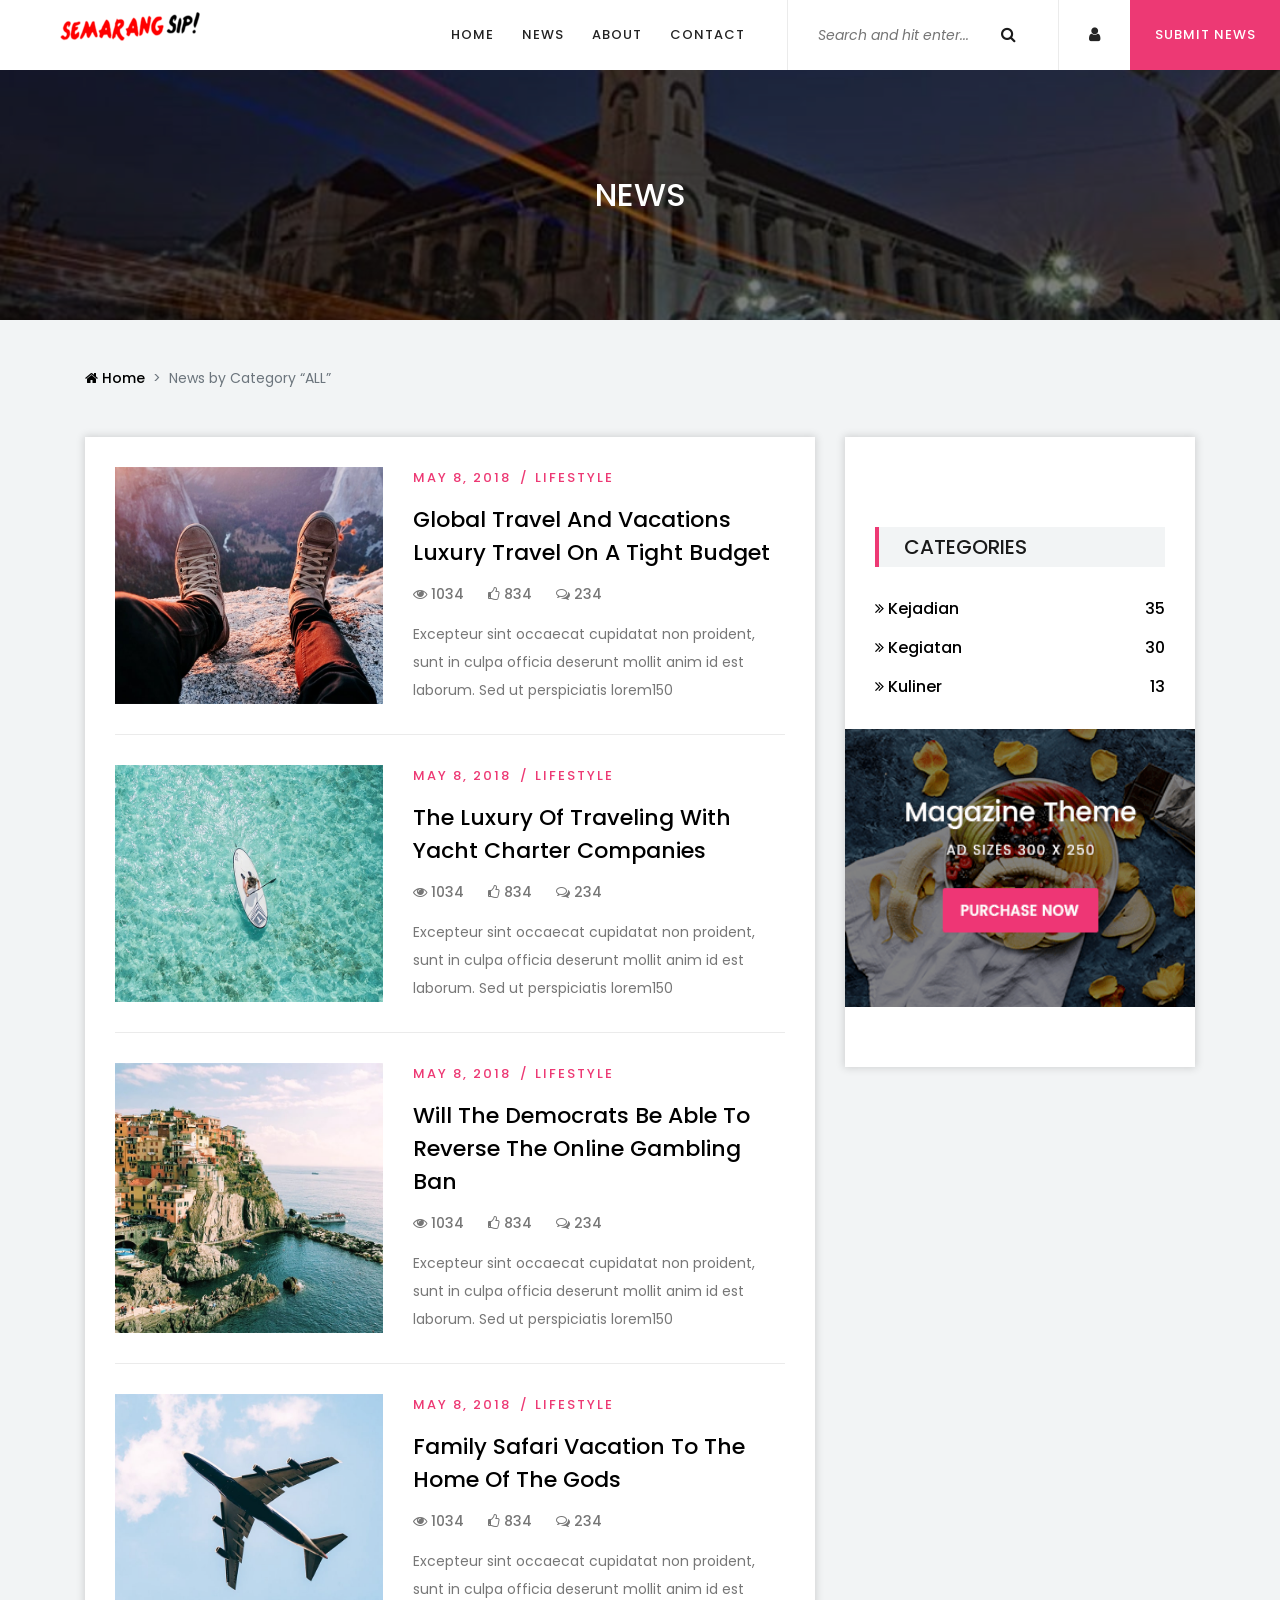
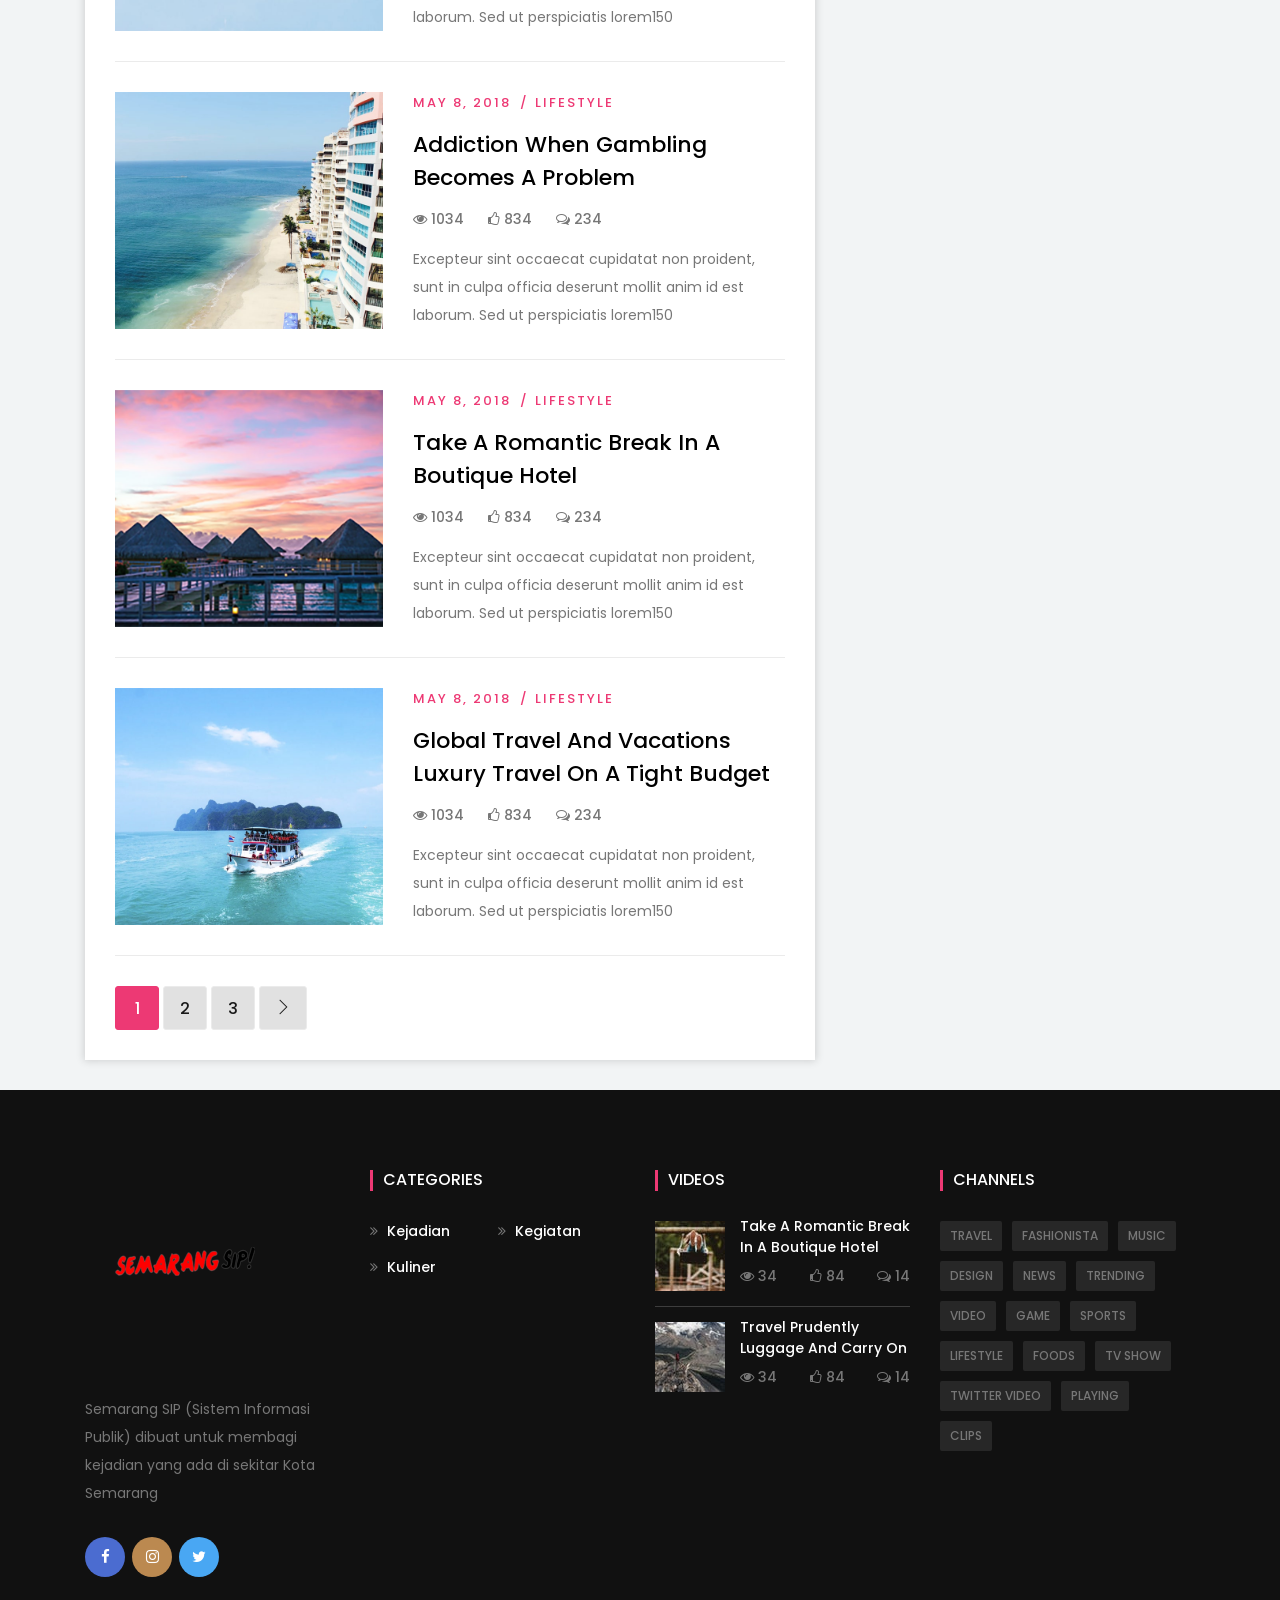
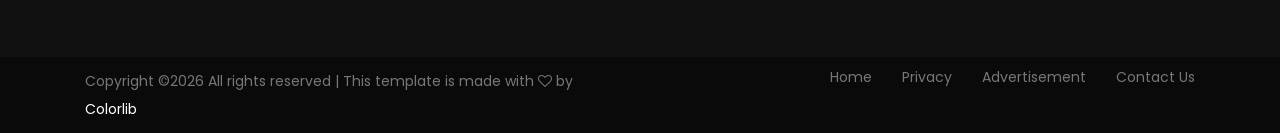
==== archive.html @ 7298d3f7 "Add files via upload" ====
<!DOCTYPE html>
<html lang="en">

<head>
    <meta charset="UTF-8">
    <meta name="description" content="">
    <meta http-equiv="X-UA-Compatible" content="IE=edge">
    <meta name="viewport" content="width=device-width, initial-scale=1, shrink-to-fit=no">
    <!-- The above 4 meta tags *must* come first in the head; any other head content must come *after* these tags -->

    <!-- Title -->
    <title>Semarang SIP (Sistem Informasi Publik)</title>

    <!-- Favicon -->
    <link rel="icon" href="img/core-img/icon.png">

    <!-- Stylesheet -->
    <link rel="stylesheet" href="style.css">

</head>

<body>
    <!-- Preloader -->
    <div class="preloader d-flex align-items-center justify-content-center">
        <div class="spinner">
            <div class="double-bounce1"></div>
            <div class="double-bounce2"></div>
        </div>
    </div>

    <!-- ##### Header Area Start ##### -->
    <header class="header-area">

        <!-- Navbar Area -->
        <div class="mag-main-menu" id="sticker">
            <div class="classy-nav-container breakpoint-off">
                <!-- Menu -->
                <nav class="classy-navbar justify-content-between" id="magNav">

                    <!-- Nav brand -->
                    <a href="index.html" class="nav-brand"><img src="img/core-img/logosipsmall.png" alt=""></a>

                    <!-- Navbar Toggler -->
                    <div class="classy-navbar-toggler">
                        <span class="navbarToggler"><span></span><span></span><span></span></span>
                    </div>

                    <!-- Nav Content -->
                    <div class="nav-content d-flex align-items-center">
                        <div class="classy-menu">

                            <!-- Close Button -->
                            <div class="classycloseIcon">
                                <div class="cross-wrap"><span class="top"></span><span class="bottom"></span></div>
                            </div>

                            <!-- Nav Start -->
                            <div class="classynav">
                                <ul>
                                    <li class="active"><a href="index.html">Home</a></li>
                                    <li><a href="archive.html">News</a></li>
                                    <li><a href="#">About</a></li>
                                    <li><a href="#">Contact</a></li>
                                </ul>
                            </div>
                            <!-- Nav End -->
                        </div>

                        <div class="top-meta-data d-flex align-items-center">
                            <!-- Top Search Area -->
                            <div class="top-search-area">
                                <form action="index.html" method="post">
                                    <input type="search" name="top-search" id="topSearch" placeholder="Search and hit enter...">
                                    <button type="submit" class="btn"><i class="fa fa-search" aria-hidden="true"></i></button>
                                </form>
                            </div>
                            <!-- Login -->
                            <a href="login.html" class="login-btn"><i class="fa fa-user" aria-hidden="true"></i></a>
                            <!-- Submit Video -->
                            <a href="submit-news.html" class="submit-video"><span><i class="fa fa-cloud-upload"></i></span> <span class="video-text">Submit News</span></a>
                        </div>
                    </div>
                </nav>
            </div>
        </div>
    </header>
    <!-- ##### Header Area End ##### -->

    <!-- ##### Breadcrumb Area Start ##### -->
    <section class="breadcrumb-area bg-img bg-overlay" style="background-image: url(img/bg-img/news.jpg);">
        <div class="container h-100">
            <div class="row h-100 align-items-center">
                <div class="col-12">
                    <div class="breadcrumb-content">
                        <h2>News</h2>
                    </div>
                </div>
            </div>
        </div>
    </section>
    <!-- ##### Breadcrumb Area End ##### -->

    <!-- ##### Breadcrumb Area Start ##### -->
    <div class="mag-breadcrumb py-5">
        <div class="container">
            <div class="row">
                <div class="col-12">
                    <nav aria-label="breadcrumb">
                        <ol class="breadcrumb">
                            <li class="breadcrumb-item"><a href="#"><i class="fa fa-home" aria-hidden="true"></i> Home</a></li>
                            <li class="breadcrumb-item active" aria-current="page">News by Category “ALL”</li>
                        </ol>
                    </nav>
                </div>
            </div>
        </div>
    </div>
    <!-- ##### Breadcrumb Area End ##### -->

    <!-- ##### Archive Post Area Start ##### -->
    <div class="archive-post-area">
        <div class="container">
            <div class="row justify-content-center">
                <div class="col-12 col-xl-8">
                    <div class="archive-posts-area bg-white p-30 mb-30 box-shadow">

                        <!-- Single Catagory Post -->
                        <div class="single-catagory-post d-flex flex-wrap">
                            <!-- Thumbnail -->
                            <div class="post-thumbnail bg-img" style="background-image: url(img/bg-img/42.jpg);">
                                <a href="single-post.html"></a>
                            </div>

                            <!-- Post Contetnt -->
                            <div class="post-content">
                                <div class="post-meta">
                                    <a href="#">MAY 8, 2018</a>
                                    <a href="archive.html">lifestyle</a>
                                </div>
                                <a href="single-post.html" class="post-title">Global Travel And Vacations Luxury Travel On A Tight Budget</a>
                                <!-- Post Meta -->
                                <div class="post-meta-2">
                                    <a href="#"><i class="fa fa-eye" aria-hidden="true"></i> 1034</a>
                                    <a href="#"><i class="fa fa-thumbs-o-up" aria-hidden="true"></i> 834</a>
                                    <a href="#"><i class="fa fa-comments-o" aria-hidden="true"></i> 234</a>
                                </div>
                                <p>Excepteur sint occaecat cupidatat non proident, sunt in culpa officia deserunt mollit anim id est laborum. Sed ut perspiciatis lorem150</p>
                            </div>
                        </div>

                        <!-- Single Catagory Post -->
                        <div class="single-catagory-post d-flex flex-wrap">
                            <!-- Thumbnail -->
                            <div class="post-thumbnail bg-img" style="background-image: url(img/bg-img/43.jpg);">
                                <a href="single-post.html"></a>
                            </div>

                            <!-- Post Contetnt -->
                            <div class="post-content">
                                <div class="post-meta">
                                    <a href="#">MAY 8, 2018</a>
                                    <a href="archive.html">lifestyle</a>
                                </div>
                                <a href="single-post.html" class="post-title">The Luxury Of Traveling With Yacht Charter Companies</a>
                                <!-- Post Meta -->
                                <div class="post-meta-2">
                                    <a href="#"><i class="fa fa-eye" aria-hidden="true"></i> 1034</a>
                                    <a href="#"><i class="fa fa-thumbs-o-up" aria-hidden="true"></i> 834</a>
                                    <a href="#"><i class="fa fa-comments-o" aria-hidden="true"></i> 234</a>
                                </div>
                                <p>Excepteur sint occaecat cupidatat non proident, sunt in culpa officia deserunt mollit anim id est laborum. Sed ut perspiciatis lorem150</p>
                            </div>
                        </div>

                        <!-- Single Catagory Post -->
                        <div class="single-catagory-post d-flex flex-wrap">
                            <!-- Thumbnail -->
                            <div class="post-thumbnail bg-img" style="background-image: url(img/bg-img/44.jpg);">
                                <a href="single-post.html"></a>
                            </div>

                            <!-- Post Contetnt -->
                            <div class="post-content">
                                <div class="post-meta">
                                    <a href="#">MAY 8, 2018</a>
                                    <a href="archive.html">lifestyle</a>
                                </div>
                                <a href="single-post.html" class="post-title">Will The Democrats Be Able To Reverse The Online Gambling Ban</a>
                                <!-- Post Meta -->
                                <div class="post-meta-2">
                                    <a href="#"><i class="fa fa-eye" aria-hidden="true"></i> 1034</a>
                                    <a href="#"><i class="fa fa-thumbs-o-up" aria-hidden="true"></i> 834</a>
                                    <a href="#"><i class="fa fa-comments-o" aria-hidden="true"></i> 234</a>
                                </div>
                                <p>Excepteur sint occaecat cupidatat non proident, sunt in culpa officia deserunt mollit anim id est laborum. Sed ut perspiciatis lorem150</p>
                            </div>
                        </div>

                        <!-- Single Catagory Post -->
                        <div class="single-catagory-post d-flex flex-wrap">
                            <!-- Thumbnail -->
                            <div class="post-thumbnail bg-img" style="background-image: url(img/bg-img/45.jpg);">
                                <a href="single-post.html"></a>
                            </div>

                            <!-- Post Contetnt -->
                            <div class="post-content">
                                <div class="post-meta">
                                    <a href="#">MAY 8, 2018</a>
                                    <a href="archive.html">lifestyle</a>
                                </div>
                                <a href="single-post.html" class="post-title">Family Safari Vacation To The Home Of The Gods</a>
                                <!-- Post Meta -->
                                <div class="post-meta-2">
                                    <a href="#"><i class="fa fa-eye" aria-hidden="true"></i> 1034</a>
                                    <a href="#"><i class="fa fa-thumbs-o-up" aria-hidden="true"></i> 834</a>
                                    <a href="#"><i class="fa fa-comments-o" aria-hidden="true"></i> 234</a>
                                </div>
                                <p>Excepteur sint occaecat cupidatat non proident, sunt in culpa officia deserunt mollit anim id est laborum. Sed ut perspiciatis lorem150</p>
                            </div>
                        </div>

                        <!-- Single Catagory Post -->
                        <div class="single-catagory-post d-flex flex-wrap">
                            <!-- Thumbnail -->
                            <div class="post-thumbnail bg-img" style="background-image: url(img/bg-img/46.jpg);">
                                <a href="single-post.html"></a>
                            </div>

                            <!-- Post Contetnt -->
                            <div class="post-content">
                                <div class="post-meta">
                                    <a href="#">MAY 8, 2018</a>
                                    <a href="archive.html">lifestyle</a>
                                </div>
                                <a href="single-post.html" class="post-title">Addiction When Gambling Becomes A Problem</a>
                                <!-- Post Meta -->
                                <div class="post-meta-2">
                                    <a href="#"><i class="fa fa-eye" aria-hidden="true"></i> 1034</a>
                                    <a href="#"><i class="fa fa-thumbs-o-up" aria-hidden="true"></i> 834</a>
                                    <a href="#"><i class="fa fa-comments-o" aria-hidden="true"></i> 234</a>
                                </div>
                                <p>Excepteur sint occaecat cupidatat non proident, sunt in culpa officia deserunt mollit anim id est laborum. Sed ut perspiciatis lorem150</p>
                            </div>
                        </div>

                        <!-- Single Catagory Post -->
                        <div class="single-catagory-post d-flex flex-wrap">
                            <!-- Thumbnail -->
                            <div class="post-thumbnail bg-img" style="background-image: url(img/bg-img/47.jpg);">
                                <a href="single-post.html"></a>
                            </div>

                            <!-- Post Contetnt -->
                            <div class="post-content">
                                <div class="post-meta">
                                    <a href="#">MAY 8, 2018</a>
                                    <a href="archive.html">lifestyle</a>
                                </div>
                                <a href="single-post.html" class="post-title">Take A Romantic Break In A Boutique Hotel</a>
                                <!-- Post Meta -->
                                <div class="post-meta-2">
                                    <a href="#"><i class="fa fa-eye" aria-hidden="true"></i> 1034</a>
                                    <a href="#"><i class="fa fa-thumbs-o-up" aria-hidden="true"></i> 834</a>
                                    <a href="#"><i class="fa fa-comments-o" aria-hidden="true"></i> 234</a>
                                </div>
                                <p>Excepteur sint occaecat cupidatat non proident, sunt in culpa officia deserunt mollit anim id est laborum. Sed ut perspiciatis lorem150</p>
                            </div>
                        </div>

                        <!-- Single Catagory Post -->
                        <div class="single-catagory-post d-flex flex-wrap">
                            <!-- Thumbnail -->
                            <div class="post-thumbnail bg-img" style="background-image: url(img/bg-img/48.jpg);">
                                <a href="single-post.html"></a>
                            </div>

                            <!-- Post Contetnt -->
                            <div class="post-content">
                                <div class="post-meta">
                                    <a href="#">MAY 8, 2018</a>
                                    <a href="archive.html">lifestyle</a>
                                </div>
                                <a href="video-post.html" class="post-title">Global Travel And Vacations Luxury Travel On A Tight Budget</a>
                                <!-- Post Meta -->
                                <div class="post-meta-2">
                                    <a href="#"><i class="fa fa-eye" aria-hidden="true"></i> 1034</a>
                                    <a href="#"><i class="fa fa-thumbs-o-up" aria-hidden="true"></i> 834</a>
                                    <a href="#"><i class="fa fa-comments-o" aria-hidden="true"></i> 234</a>
                                </div>
                                <p>Excepteur sint occaecat cupidatat non proident, sunt in culpa officia deserunt mollit anim id est laborum. Sed ut perspiciatis lorem150</p>
                            </div>
                        </div>

                        <!-- Pagination -->
                        <nav>
                            <ul class="pagination">
                                <li class="page-item active"><a class="page-link" href="#">1</a></li>
                                <li class="page-item"><a class="page-link" href="#">2</a></li>
                                <li class="page-item"><a class="page-link" href="#">3</a></li>
                                <li class="page-item"><a class="page-link" href="#"><i class="ti-angle-right"></i></a></li>
                            </ul>
                        </nav>

                    </div>
                </div>

                <div class="col-12 col-md-6 col-lg-5 col-xl-4">
                    <div class="sidebar-area bg-white mb-30 box-shadow">
                        <!-- Sidebar Widget -->
                        <div class="single-sidebar-widget p-30">
                            
                        </div>

                        <!-- Sidebar Widget -->
                        <div class="single-sidebar-widget p-30">
                            <!-- Section Title -->
                            <div class="section-heading">
                                <h5>Categories</h5>
                            </div>

                            <!-- Catagory Widget -->
                            <ul class="catagory-widgets">
                                <li><a href="#"><span><i class="fa fa-angle-double-right" aria-hidden="true"></i> Kejadian</span> <span>35</span></a></li>
                                <li><a href="#"><span><i class="fa fa-angle-double-right" aria-hidden="true"></i> Kegiatan</span> <span>30</span></a></li>
                                <li><a href="#"><span><i class="fa fa-angle-double-right" aria-hidden="true"></i> Kuliner</span> <span>13</span></a></li>
                            </ul>
                        </div>

                        <!-- Sidebar Widget -->
                        <div class="single-sidebar-widget">
                            <a href="#" class="add-img"><img src="img/bg-img/add2.png" alt=""></a>
                        </div>

                        <!-- Sidebar Widget -->
                        <div class="single-sidebar-widget p-30">
                        </div>
                    </div>
                </div>
            </div>
        </div>
    </div>
    <!-- ##### Archive Post Area End ##### -->

    <!-- ##### Footer Area Start ##### -->
    <footer class="footer-area">
        <div class="container">
            <div class="row">
                <!-- Footer Widget Area -->
                <div class="col-12 col-sm-6 col-lg-3">
                    <div class="footer-widget">
                        <!-- Logo -->
                        <a href="index.html" class="foo-logo"><img src="img/core-img/logosipsmall.png" alt=""></a>
                        <p>Semarang SIP (Sistem Informasi Publik) dibuat untuk membagi kejadian yang ada di sekitar Kota Semarang</p>
                        <div class="footer-social-info">
                            <a href="#" class="facebook"><i class="fa fa-facebook"></i></a>
                            <a href="#" class="instagram"><i class="fa fa-instagram"></i></a>
                            <a href="#" class="twitter"><i class="fa fa-twitter"></i></a>
                        </div>
                    </div>
                </div>
                
                 <!-- Footer Widget Area -->
                 <div class="col-12 col-sm-6 col-lg-3">
                    <div class="footer-widget">
                        <h6 class="widget-title">Categories</h6>
                        <nav class="footer-widget-nav">
                            <ul>
                                <li><a href="#"><i class="fa fa-angle-double-right" aria-hidden="true"></i> Kejadian</a></li>
                                <li><a href="#"><i class="fa fa-angle-double-right" aria-hidden="true"></i> Kegiatan</a></li>
                                <li><a href="#"><i class="fa fa-angle-double-right" aria-hidden="true"></i> Kuliner</a></li>
                            </ul>
                        </nav>
                    </div>
                </div>
                
                <!-- Footer Widget Area -->
                <div class="col-12 col-sm-6 col-lg-3">
                    <div class="footer-widget">
                        <h6 class="widget-title">Videos</h6>
                        <!-- Single Blog Post -->
                        <div class="single-blog-post style-2 d-flex">
                            <div class="post-thumbnail">
                                <img src="img/bg-img/12.jpg" alt="">
                            </div>
                            <div class="post-content">
                                <a href="single-post.html" class="post-title">Take A Romantic Break In A Boutique Hotel</a>
                                <div class="post-meta d-flex justify-content-between">
                                    <a href="#"><i class="fa fa-eye" aria-hidden="true"></i> 34</a>
                                    <a href="#"><i class="fa fa-thumbs-o-up" aria-hidden="true"></i> 84</a>
                                    <a href="#"><i class="fa fa-comments-o" aria-hidden="true"></i> 14</a>
                                </div>
                            </div>
                        </div>
                        <!-- Single Blog Post -->
                        <div class="single-blog-post style-2 d-flex">
                            <div class="post-thumbnail">
                                <img src="img/bg-img/13.jpg" alt="">
                            </div>
                            <div class="post-content">
                                <a href="single-post.html" class="post-title">Travel Prudently Luggage And Carry On</a>
                                <div class="post-meta d-flex justify-content-between">
                                    <a href="#"><i class="fa fa-eye" aria-hidden="true"></i> 34</a>
                                    <a href="#"><i class="fa fa-thumbs-o-up" aria-hidden="true"></i> 84</a>
                                    <a href="#"><i class="fa fa-comments-o" aria-hidden="true"></i> 14</a>
                                </div>
                            </div>
                        </div>
                    </div>
                </div>
                
                <!-- Footer Widget Area -->
                <div class="col-12 col-sm-6 col-lg-3">
                    <div class="footer-widget">
                        <h6 class="widget-title">Channels</h6>
                        <ul class="footer-tags">
                            <li><a href="#">Travel</a></li>
                            <li><a href="#">Fashionista</a></li>
                            <li><a href="#">Music</a></li>
                            <li><a href="#">DESIGN</a></li>
                            <li><a href="#">NEWS</a></li>
                            <li><a href="#">TRENDING</a></li>
                            <li><a href="#">VIDEO</a></li>
                            <li><a href="#">Game</a></li>
                            <li><a href="#">Sports</a></li>
                            <li><a href="#">Lifestyle</a></li>
                            <li><a href="#">Foods</a></li>
                            <li><a href="#">TV Show</a></li>
                            <li><a href="#">Twitter Video</a></li>
                            <li><a href="#">Playing</a></li>
                            <li><a href="#">clips</a></li>
                        </ul>
                    </div>
                </div>
            </div>
        </div>

        <!-- Copywrite Area -->
        <div class="copywrite-area">
            <div class="container">
                <div class="row">
                    <!-- Copywrite Text -->
                    <div class="col-12 col-sm-6">
                        <p class="copywrite-text"><!-- Link back to Colorlib can't be removed. Template is licensed under CC BY 3.0. -->
Copyright &copy;<script>document.write(new Date().getFullYear());</script> All rights reserved | This template is made with <i class="fa fa-heart-o" aria-hidden="true"></i> by <a href="https://colorlib.com" target="_blank">Colorlib</a>
<!-- Link back to Colorlib can't be removed. Template is licensed under CC BY 3.0. --></p>
                    </div>
                    <div class="col-12 col-sm-6">
                        <nav class="footer-nav">
                            <ul>
                                <li><a href="#">Home</a></li>
                                <li><a href="#">Privacy</a></li>
                                <li><a href="#">Advertisement</a></li>
                                <li><a href="#">Contact Us</a></li>
                            </ul>
                        </nav>
                    </div>
                </div>
            </div>
        </div>
    </footer>
    <!-- ##### Footer Area End ##### -->

    <!-- ##### All Javascript Script ##### -->
    <!-- jQuery-2.2.4 js -->
    <script src="js/jquery/jquery-2.2.4.min.js"></script>
    <!-- Popper js -->
    <script src="js/bootstrap/popper.min.js"></script>
    <!-- Bootstrap js -->
    <script src="js/bootstrap/bootstrap.min.js"></script>
    <!-- All Plugins js -->
    <script src="js/plugins/plugins.js"></script>
    <!-- Active js -->
    <script src="js/active.js"></script>
</body>

</html>
---- style.css ----
/* Master Stylesheet */
/* :: 1.0 Import Fonts */
@import url("https://fonts.googleapis.com/css?family=Poppins:200,300,400,500,600,700");
/* :: 2.0 Import All CSS */
@import url(css/bootstrap.min.css);
@import url(css/classy-nav.css);
@import url(css/font-awesome.min.css);
@import url(css/themify-icons.css);
@import url(css/owl.carousel.min.css);
@import url(css/animate.css);
@import url(css/magnific-popup.css);
/* :: 3.0 Base CSS */
* {
  margin: 0;
  padding: 0; }

body {
  font-family: "Poppins", sans-serif;
  font-size: 14px;
  background-color: #f2f4f5; }

h1,
h2,
h3,
h4,
h5,
h6 {
  font-family: "Poppins", sans-serif;
  color: #1a1a1a;
  line-height: 1.3;
  font-weight: 500; }

p {
  font-family: "Poppins", sans-serif;
  color: #777777;
  font-size: 14px;
  line-height: 2;
  font-weight: 400; }

a,
a:hover,
a:focus {
  -webkit-transition-duration: 500ms;
  -o-transition-duration: 500ms;
  transition-duration: 500ms;
  text-decoration: none;
  outline: 0 solid transparent;
  color: #000000;
  font-weight: 500;
  font-size: 14px;
  font-family: "Poppins", sans-serif; }

ul,
ol {
  margin: 0; }
  ul li,
  ol li {
    list-style: none; }

img {
  height: auto;
  max-width: 100%; }

/* :: 3.1.0 Spacing */
.mt-15 {
  margin-top: 15px !important; }

.mt-30 {
  margin-top: 30px !important; }

.mt-50 {
  margin-top: 50px !important; }

.mt-70 {
  margin-top: 70px !important; }

.mt-100 {
  margin-top: 100px !important; }

.mb-15 {
  margin-bottom: 15px !important; }

.mb-30 {
  margin-bottom: 30px !important; }

.mb-50 {
  margin-bottom: 50px !important; }

.mb-70 {
  margin-bottom: 70px !important; }

.mb-100 {
  margin-bottom: 100px !important; }

.ml-15 {
  margin-left: 15px !important; }

.ml-30 {
  margin-left: 30px !important; }

.ml-50 {
  margin-left: 50px !important; }

.mr-15 {
  margin-right: 15px !important; }

.mr-30 {
  margin-right: 30px !important; }

.mr-50 {
  margin-right: 50px !important; }

.p-15 {
  padding: 15px !important; }

.p-30 {
  padding: 30px !important; }

.p-50 {
  padding: 50px !important; }

.pb-70 {
  padding-bottom: 70px !important; }

.px-30 {
  padding-left: 30px !important;
  padding-right: 30px !important; }

.pt-30 {
  padding-top: 30px; }

/* :: 3.2.0 Height */
.height-400 {
  height: 400px !important; }

.height-500 {
  height: 500px !important; }

.height-600 {
  height: 600px !important; }

.height-700 {
  height: 700px !important; }

.height-800 {
  height: 800px !important; }

/* :: 3.3.0 Section Padding */
.section-padding-100 {
  padding-top: 100px;
  padding-bottom: 100px; }

.section-padding-100-0 {
  padding-top: 100px;
  padding-bottom: 0; }

.section-padding-0-100 {
  padding-top: 0;
  padding-bottom: 100px; }

.section-padding-100-70 {
  padding-top: 100px;
  padding-bottom: 70px; }

/* :: 3.4.0 Preloader */
.preloader {
  background-color: #ed3974;
  width: 100%;
  height: 100%;
  position: fixed;
  top: 0;
  left: 0;
  right: 0;
  z-index: 99999; }

.spinner {
  width: 40px;
  height: 40px;
  position: relative;
  z-index: 1; }
  .spinner .double-bounce1,
  .spinner .double-bounce2 {
    width: 100%;
    height: 100%;
    border-radius: 50%;
    background-color: #ffffff;
    opacity: 0.6;
    position: absolute;
    top: 0;
    left: 0;
    -webkit-animation: sk-bounce 2s infinite ease-in-out;
    animation: sk-bounce 2s infinite ease-in-out; }
  .spinner .double-bounce2 {
    -webkit-animation-delay: -1.0s;
    animation-delay: -1s; }

@-webkit-keyframes sk-bounce {
  0%,
    100% {
    -webkit-transform: scale(0);
    -ms-transform: scale(0);
    transform: scale(0); }
  50% {
    -webkit-transform: scale(1);
    -ms-transform: scale(1);
    transform: scale(1); } }
@keyframes sk-bounce {
  0%,
    100% {
    -webkit-transform: scale(0);
    -ms-transform: scale(0);
    transform: scale(0); }
  50% {
    -webkit-transform: scale(1);
    -ms-transform: scale(1);
    transform: scale(1); } }
/* :: 3.5.0 Miscellaneous */
.section-heading {
  position: relative;
  z-index: 1;
  margin-bottom: 30px;
  background-color: #f2f4f5;
  padding: 10px 25px;
  border-left: 4px solid #ed3974; }
  .section-heading h5 {
    margin-bottom: 0;
    text-transform: uppercase;
    font-size: 20px;
    line-height: 1; }
    @media only screen and (max-width: 767px) {
      .section-heading h5 {
        font-size: 16px; } }

.bg-img {
  background-position: center center;
  background-size: cover;
  background-repeat: no-repeat; }

.bg-white {
  background-color: #ffffff !important; }

.bg-dark {
  background-color: #000000 !important; }

.bg-transparent {
  background-color: transparent !important; }

.bg-gray {
  background-color: #f2f4f5; }

.font-bold {
  font-weight: 700; }

.font-light {
  font-weight: 300; }

.bg-overlay {
  position: relative;
  z-index: 2;
  background-position: center center;
  background-size: cover; }
  .bg-overlay::after {
    background-color: rgba(0, 0, 0, 0.5);
    position: absolute;
    z-index: -1;
    top: 0;
    left: 0;
    width: 100%;
    height: 100%;
    content: ""; }

.bg-fixed {
  background-attachment: fixed !important; }

input:focus {
  outline-style: none;
  box-shadow: none;
  border-color: transparent; }

.box-shadow {
  box-shadow: 0 0 8px 1px rgba(0, 0, 0, 0.15) !important; }

/* :: 3.6.0 ScrollUp */
#scrollUp {
  background-color: #000000;
  border-radius: 0;
  bottom: 50px;
  color: #ffffff;
  font-size: 14px;
  height: 40px;
  line-height: 42px;
  right: 50px;
  text-align: center;
  width: 40px;
  border-radius: 0%;
  -webkit-transition-duration: 500ms;
  -o-transition-duration: 500ms;
  transition-duration: 500ms;
  box-shadow: 0 0 20px 0 rgba(0, 0, 0, 0.15); }
  #scrollUp:hover, #scrollUp:focus {
    background-color: #ed3974;
    color: #ffffff; }
  @media only screen and (max-width: 767px) {
    #scrollUp {
      bottom: 30px;
      right: 30px;
      line-height: 32px;
      width: 30px;
      height: 30px; } }

/* :: 3.7.0 mag Button */
.mag-btn {
  background-color: #ed3974;
  -webkit-transition-duration: 500ms;
  -o-transition-duration: 500ms;
  transition-duration: 500ms;
  position: relative;
  z-index: 1;
  display: inline-block;
  min-width: 160px;
  height: 50px;
  color: #ffffff;
  border-radius: 0;
  padding: 0 30px;
  font-size: 16px;
  line-height: 50px;
  font-weight: 500;
  text-transform: capitalize; }
  .mag-btn:hover, .mag-btn:focus {
    font-size: 16px;
    font-weight: 500;
    background-color: #000000;
    color: #ffffff; }

/* :: 4.0 Header Area CSS */
.header-area {
  position: relative;
  z-index: 1000;
  width: 100%; }
  .header-area .mag-main-menu {
    position: relative;
    width: 100%;
    height: 70px; }
    @media only screen and (max-width: 767px) {
      .header-area .mag-main-menu {
        height: 60px; } }
    .header-area .mag-main-menu .classy-navbar {
      padding: 0;
      padding-left: 30px; }
      @media only screen and (max-width: 767px) {
        .header-area .mag-main-menu .classy-navbar {
          padding-left: 15px;
          height: 60px; } }
      .header-area .mag-main-menu .classy-navbar .classynav ul li a {
        font-weight: 500;
        text-transform: uppercase;
        font-size: 13px;
        letter-spacing: 1px; }
        @media only screen and (min-width: 992px) and (max-width: 1199px) {
          .header-area .mag-main-menu .classy-navbar .classynav ul li a {
            padding: 0 5px; } }
        .header-area .mag-main-menu .classy-navbar .classynav ul li a:hover, .header-area .mag-main-menu .classy-navbar .classynav ul li a:focus {
          color: #ed3974; }
      .header-area .mag-main-menu .classy-navbar .classynav ul li ul li a {
        text-transform: capitalize;
        letter-spacing: 0;
        padding: 0 20px; }
      @media only screen and (max-width: 767px) {
        .header-area .mag-main-menu .classy-navbar .nav-brand {
          margin-right: 15px;
          max-width: 60px; } }
    .header-area .mag-main-menu .top-search-area {
      position: relative;
      z-index: 1;
      margin-left: 30px; }
      @media only screen and (min-width: 992px) and (max-width: 1199px) {
        .header-area .mag-main-menu .top-search-area {
          margin-left: 15px; } }
      @media only screen and (min-width: 768px) and (max-width: 991px) {
        .header-area .mag-main-menu .top-search-area {
          margin-left: 15px; } }
      @media only screen and (max-width: 767px) {
        .header-area .mag-main-menu .top-search-area {
          margin-left: 15px; } }
      .header-area .mag-main-menu .top-search-area form {
        position: relative;
        z-index: 1;
        border-left: 1px solid #ebebeb; }
        .header-area .mag-main-menu .top-search-area form input {
          -webkit-transition-duration: 500ms;
          -o-transition-duration: 500ms;
          transition-duration: 500ms;
          width: 270px;
          height: 70px;
          border: none;
          color: #777777;
          font-size: 14px;
          font-style: italic;
          padding: 0 30px; }
          @media only screen and (min-width: 992px) and (max-width: 1199px) {
            .header-area .mag-main-menu .top-search-area form input {
              padding: 0 15px;
              width: 200px;
              font-size: 12px; } }
          @media only screen and (min-width: 768px) and (max-width: 991px) {
            .header-area .mag-main-menu .top-search-area form input {
              width: 230px;
              font-size: 12px; } }
          @media only screen and (max-width: 767px) {
            .header-area .mag-main-menu .top-search-area form input {
              padding: 0 15px;
              width: 110px;
              font-size: 11px;
              height: 60px; } }
          @media only screen and (min-width: 480px) and (max-width: 767px) {
            .header-area .mag-main-menu .top-search-area form input {
              width: 180px; } }
          @media only screen and (min-width: 576px) and (max-width: 767px) {
            .header-area .mag-main-menu .top-search-area form input {
              width: 200px; } }
          .header-area .mag-main-menu .top-search-area form input:focus {
            box-shadow: none; }
        .header-area .mag-main-menu .top-search-area form button {
          position: absolute;
          width: auto;
          height: 70px;
          background-color: transparent;
          top: 50%;
          right: 30px;
          font-size: 16px;
          z-index: 99;
          border: none;
          cursor: pointer;
          color: #1a1a1a;
          -webkit-transform: translateY(-50%);
          -ms-transform: translateY(-50%);
          transform: translateY(-50%); }
          @media only screen and (min-width: 992px) and (max-width: 1199px) {
            .header-area .mag-main-menu .top-search-area form button {
              right: 0; } }
          @media only screen and (min-width: 768px) and (max-width: 991px) {
            .header-area .mag-main-menu .top-search-area form button {
              right: 15px; } }
          @media only screen and (max-width: 767px) {
            .header-area .mag-main-menu .top-search-area form button {
              right: 0; } }
          .header-area .mag-main-menu .top-search-area form button:focus {
            box-shadow: none; }
          .header-area .mag-main-menu .top-search-area form button:hover {
            color: #ed3974; }
    .header-area .mag-main-menu .login-btn {
      position: relative;
      z-index: 1;
      padding: 0 30px;
      height: 70px;
      line-height: 70px;
      font-size: 16px;
      border-left: 1px solid #ebebeb;
      text-align: center; }
      @media only screen and (min-width: 992px) and (max-width: 1199px) {
        .header-area .mag-main-menu .login-btn {
          padding: 0 25px; } }
      @media only screen and (min-width: 768px) and (max-width: 991px) {
        .header-area .mag-main-menu .login-btn {
          padding: 0 25px; } }
      @media only screen and (max-width: 767px) {
        .header-area .mag-main-menu .login-btn {
          padding: 0 15px;
          height: 60px;
          line-height: 60px; } }
      @media only screen and (min-width: 480px) and (max-width: 767px) {
        .header-area .mag-main-menu .login-btn {
          padding: 0 20px; } }
      .header-area .mag-main-menu .login-btn:hover, .header-area .mag-main-menu .login-btn:focus {
        color: #ed3974; }
    .header-area .mag-main-menu .submit-video {
      position: relative;
      z-index: 1;
      padding: 0 20px;
      height: 70px;
      background-color: #ed3974;
      line-height: 70px;
      font-size: 13px;
      font-weight: 500;
      color: #ffffff;
      letter-spacing: 1px;
      text-transform: uppercase;
      width: 150px;
      text-align: center; }
      @media only screen and (min-width: 992px) and (max-width: 1199px) {
        .header-area .mag-main-menu .submit-video {
          padding: 0 10px;
          width: 130px;
          font-size: 12px; } }
      @media only screen and (min-width: 768px) and (max-width: 991px) {
        .header-area .mag-main-menu .submit-video {
          padding: 0 10px;
          width: 130px;
          font-size: 12px; } }
      @media only screen and (max-width: 767px) {
        .header-area .mag-main-menu .submit-video {
          padding: 0 15px;
          width: 40px;
          height: 60px;
          line-height: 60px; } }
      @media only screen and (min-width: 480px) and (max-width: 767px) {
        .header-area .mag-main-menu .submit-video {
          padding: 0 20px;
          width: 50px; } }
      .header-area .mag-main-menu .submit-video:hover, .header-area .mag-main-menu .submit-video:focus {
        background-color: #404040; }
      .header-area .mag-main-menu .submit-video span {
        display: none; }
        @media only screen and (max-width: 767px) {
          .header-area .mag-main-menu .submit-video span {
            font-size: 14px;
            display: block; } }
      .header-area .mag-main-menu .submit-video .video-text {
        display: block; }
        @media only screen and (max-width: 767px) {
          .header-area .mag-main-menu .submit-video .video-text {
            display: none; } }
  .header-area .is-sticky .mag-main-menu {
    z-index: 9999;
    box-shadow: 0 5px 50px 0 rgba(0, 0, 0, 0.2); }

.breakpoint-on .classynav {
  padding-top: 70px;
  padding-bottom: 70px; }

/* :: 5.0 Hero Area CSS */
.hero-blog-post {
  position: relative;
  z-index: 1;
  width: 100%;
  height: 720px; }
  @media only screen and (min-width: 1200px) and (max-width: 1499px) {
    .hero-blog-post {
      height: 650px; } }
  @media only screen and (min-width: 992px) and (max-width: 1199px) {
    .hero-blog-post {
      height: 550px; } }
  @media only screen and (min-width: 768px) and (max-width: 991px) {
    .hero-blog-post {
      height: 500px; } }
  @media only screen and (max-width: 767px) {
    .hero-blog-post {
      height: 350px; } }
  @media only screen and (min-width: 576px) and (max-width: 767px) {
    .hero-blog-post {
      height: 400px; } }
  .hero-blog-post .post-content .post-meta {
    position: relative;
    z-index: 1;
    margin-bottom: 20px; }
    .hero-blog-post .post-content .post-meta a {
      position: relative;
      z-index: 1;
      display: inline-block;
      font-size: 13px;
      font-weight: 500;
      letter-spacing: 2px;
      text-transform: uppercase;
      color: #ed3974; }
      .hero-blog-post .post-content .post-meta a:last-child {
        margin-left: 20px; }
        .hero-blog-post .post-content .post-meta a:last-child::after {
          content: '/';
          position: absolute;
          top: 0;
          left: -15px;
          z-index: 1; }
      .hero-blog-post .post-content .post-meta a:hover, .hero-blog-post .post-content .post-meta a:focus {
        color: #ffffff; }
  .hero-blog-post .post-content .post-title {
    font-size: 45px;
    color: #ffffff;
    font-weight: 400;
    display: block;
    margin-bottom: 20px; }
    @media only screen and (min-width: 992px) and (max-width: 1199px) {
      .hero-blog-post .post-content .post-title {
        font-size: 36px; } }
    @media only screen and (min-width: 768px) and (max-width: 991px) {
      .hero-blog-post .post-content .post-title {
        font-size: 30px; } }
    @media only screen and (max-width: 767px) {
      .hero-blog-post .post-content .post-title {
        font-size: 20px; } }
    .hero-blog-post .post-content .post-title:hover, .hero-blog-post .post-content .post-title:focus {
      color: #ed3974; }
  .hero-blog-post .post-content .video-play {
    width: 60px;
    height: 60px;
    background-color: rgba(26, 26, 26, 0.5);
    border-radius: 50%;
    display: inline-block;
    color: #ffffff;
    font-size: 18px;
    text-align: center;
    line-height: 60px; }
    .hero-blog-post .post-content .video-play:hover, .hero-blog-post .post-content .video-play:focus {
      background-color: #ed3974; }

.hero-area {
  position: relative;
  z-index: 1; }
  .hero-area .owl-prev,
  .hero-area .owl-next {
    position: absolute;
    background-color: rgba(235, 235, 235, 0.2);
    width: 50px;
    height: 50px;
    color: #ffffff;
    font-size: 20px;
    text-align: center;
    line-height: 54px;
    top: 50%;
    left: 3%;
    margin-top: -25px;
    -webkit-transition-duration: 500ms;
    -o-transition-duration: 500ms;
    transition-duration: 500ms; }
    @media only screen and (max-width: 767px) {
      .hero-area .owl-prev,
      .hero-area .owl-next {
        width: 40px;
        height: 40px;
        font-size: 18px;
        line-height: 44px;
        margin-top: -20px; } }
    .hero-area .owl-prev:hover, .hero-area .owl-prev:focus,
    .hero-area .owl-next:hover,
    .hero-area .owl-next:focus {
      background-color: #ed3974; }
  .hero-area .owl-next {
    left: auto;
    right: 3%; }

.pagination .page-item .page-link {
  background-color: #e1e1e1;
  min-width: 44px;
  height: 44px;
  line-height: 44px;
  font-size: 16px;
  color: #1a1a1a;
  text-transform: uppercase;
  text-align: center;
  display: inline-block;
  border-radius: 3px;
  padding: 0 15px;
  margin-right: 5px;
  border: 1px solid #ebebeb; }
  .pagination .page-item .page-link:hover, .pagination .page-item .page-link:focus {
    background-color: #ed3974;
    color: #ffffff;
    border-color: #ed3974; }
.pagination .page-item.active .page-link {
  background-color: #ed3974;
  color: #ffffff;
  border-color: #ed3974; }

/* :: 6.0 Post Area CSS */
.mag-posts-area {
  position: relative;
  z-index: 1;
  padding: 0 15px; }

.post-sidebar-area {
  position: relative;
  z-index: 1;
  background-color: #ffffff;
  -webkit-box-flex: 0;
  -ms-flex: 0 0 300px;
  flex: 0 0 300px;
  max-width: 300px;
  width: 300px;
  margin-left: 15px;
  margin-right: 15px; }
  @media only screen and (min-width: 1200px) and (max-width: 1499px) {
    .post-sidebar-area {
      -webkit-box-flex: 0;
      -ms-flex: 0 0 280px;
      flex: 0 0 280px;
      max-width: 280px;
      width: 280px; } }
  @media only screen and (min-width: 992px) and (max-width: 1199px) {
    .post-sidebar-area {
      -webkit-box-flex: 0;
      -ms-flex: 0 0 calc(50% - 30px);
      flex: 0 0 calc(50% - 30px);
      max-width: calc(50% - 30px);
      width: calc(50% - 30px); } }
  @media only screen and (min-width: 768px) and (max-width: 991px) {
    .post-sidebar-area {
      -webkit-box-flex: 0;
      -ms-flex: 0 0 calc(50% - 30px);
      flex: 0 0 calc(50% - 30px);
      max-width: calc(50% - 30px);
      width: calc(50% - 30px); } }
  @media only screen and (max-width: 767px) {
    .post-sidebar-area {
      -webkit-box-flex: 0;
      -ms-flex: 0 0 calc(100% - 30px);
      flex: 0 0 calc(100% - 30px);
      max-width: calc(100% - 30px);
      width: calc(100% - 30px); } }

.mag-posts-content {
  position: relative;
  z-index: 1;
  background-color: #ffffff;
  -webkit-box-flex: 0;
  -ms-flex: 0 0 calc(100% - 690px);
  flex: 0 0 calc(100% - 690px);
  max-width: calc(100% - 690px);
  width: calc(100% - 690px);
  margin-left: 15px;
  margin-right: 15px; }
  @media only screen and (min-width: 1200px) and (max-width: 1499px) {
    .mag-posts-content {
      -webkit-box-flex: 0;
      -ms-flex: 0 0 calc(100% - 650px);
      flex: 0 0 calc(100% - 650px);
      max-width: calc(100% - 650px);
      width: calc(100% - 650px); } }
  @media only screen and (min-width: 992px) and (max-width: 1199px) {
    .mag-posts-content {
      -webkit-box-flex: 0;
      -ms-flex: 0 0 calc(100% - 30px);
      flex: 0 0 calc(100% - 30px);
      max-width: calc(100% - 30px);
      width: calc(100% - 30px); } }
  @media only screen and (min-width: 768px) and (max-width: 991px) {
    .mag-posts-content {
      -webkit-box-flex: 0;
      -ms-flex: 0 0 calc(100% - 30px);
      flex: 0 0 calc(100% - 30px);
      max-width: calc(100% - 30px);
      width: calc(100% - 30px); } }
  @media only screen and (max-width: 767px) {
    .mag-posts-content {
      -webkit-box-flex: 0;
      -ms-flex: 0 0 calc(100% - 30px);
      flex: 0 0 calc(100% - 30px);
      max-width: calc(100% - 30px);
      width: calc(100% - 30px); } }

@media only screen and (min-width: 992px) and (max-width: 1199px) {
  .post-sidebar-area.left-sidebar {
    -webkit-box-ordinal-group: 11;
    -ms-flex-order: 10;
    order: 10; } }
@media only screen and (min-width: 768px) and (max-width: 991px) {
  .post-sidebar-area.left-sidebar {
    -webkit-box-ordinal-group: 11;
    -ms-flex-order: 10;
    order: 10; } }
@media only screen and (max-width: 767px) {
  .post-sidebar-area.left-sidebar {
    -webkit-box-ordinal-group: 11;
    -ms-flex-order: 10;
    order: 10; } }

@media only screen and (min-width: 992px) and (max-width: 1199px) {
  .post-sidebar-area.right-sidebar {
    -webkit-box-ordinal-group: 31;
    -ms-flex-order: 30;
    order: 30; } }
@media only screen and (min-width: 768px) and (max-width: 991px) {
  .post-sidebar-area.right-sidebar {
    -webkit-box-ordinal-group: 31;
    -ms-flex-order: 30;
    order: 30; } }
@media only screen and (max-width: 767px) {
  .post-sidebar-area.right-sidebar {
    -webkit-box-ordinal-group: 31;
    -ms-flex-order: 30;
    order: 30; } }

.single-blog-post {
  position: relative;
  z-index: 1;
  border-bottom: 1px solid #ebebeb;
  padding-bottom: 15px;
  margin-bottom: 15px; }
  .single-blog-post:last-child {
    padding-bottom: 0;
    margin-bottom: 0;
    border-bottom: none; }
  .single-blog-post .post-thumbnail {
    position: relative;
    z-index: 1;
    -webkit-box-flex: 0;
    -ms-flex: 0 0 70px;
    flex: 0 0 70px;
    max-width: 70px;
    width: 70px; }
    .single-blog-post .post-thumbnail img {
      width: 100%; }
  .single-blog-post .post-content {
    padding-left: 15px;
    margin-top: -5px; }
    .single-blog-post .post-content .post-title {
      font-size: 16px;
      margin-bottom: 8px;
      display: block; }
      @media only screen and (max-width: 767px) {
        .single-blog-post .post-content .post-title {
          font-size: 14px; } }
      @media only screen and (min-width: 480px) and (max-width: 767px) {
        .single-blog-post .post-content .post-title {
          font-size: 16px; } }
      .single-blog-post .post-content .post-title:hover, .single-blog-post .post-content .post-title:focus {
        color: #ed3974; }
    .single-blog-post .post-content .post-meta a {
      font-size: 14px;
      color: #777777; }
      @media only screen and (max-width: 767px) {
        .single-blog-post .post-content .post-meta a {
          font-size: 13px; } }
      @media only screen and (min-width: 480px) and (max-width: 767px) {
        .single-blog-post .post-content .post-meta a {
          font-size: 14px; } }
      .single-blog-post .post-content .post-meta a:hover, .single-blog-post .post-content .post-meta a:focus {
        color: #ed3974; }
  .single-blog-post.style-2 {
    border-bottom-color: #3d3d3d; }
    .single-blog-post.style-2:last-child {
      border-bottom: none; }
    .single-blog-post.style-2 .post-content .post-title {
      color: #ffffff;
      font-size: 14px; }
      .single-blog-post.style-2 .post-content .post-title:hover, .single-blog-post.style-2 .post-content .post-title:focus {
        color: #ed3974; }
  .single-blog-post.style-3 {
    padding-bottom: 0;
    border-bottom: none; }
    .single-blog-post.style-3 .post-thumbnail {
      -webkit-box-flex: 0;
      -ms-flex: 0 0 120px;
      flex: 0 0 120px;
      max-width: 120px;
      width: 120px; }
      @media only screen and (min-width: 1200px) and (max-width: 1499px) {
        .single-blog-post.style-3 .post-thumbnail {
          -webkit-box-flex: 0;
          -ms-flex: 0 0 50px;
          flex: 0 0 50px;
          max-width: 50px;
          width: 50px; } }
      @media only screen and (min-width: 992px) and (max-width: 1199px) {
        .single-blog-post.style-3 .post-thumbnail {
          -webkit-box-flex: 0;
          -ms-flex: 0 0 100;
          flex: 0 0 100;
          max-width: 100;
          width: 100; } }
      @media only screen and (max-width: 767px) {
        .single-blog-post.style-3 .post-thumbnail {
          -webkit-box-flex: 0;
          -ms-flex: 0 0 60px;
          flex: 0 0 60px;
          max-width: 60px;
          width: 60px; } }
      @media only screen and (min-width: 480px) and (max-width: 767px) {
        .single-blog-post.style-3 .post-thumbnail {
          -webkit-box-flex: 0;
          -ms-flex: 0 0 80px;
          flex: 0 0 80px;
          max-width: 80px;
          width: 80px; } }
    .single-blog-post.style-3 .post-content {
      padding-left: 15px; }
      @media only screen and (min-width: 1200px) and (max-width: 1499px) {
        .single-blog-post.style-3 .post-content {
          padding-left: 10px; } }
      .single-blog-post.style-3 .post-content .post-title {
        font-size: 18px;
        margin-bottom: 15px; }
        @media only screen and (min-width: 1200px) and (max-width: 1499px) {
          .single-blog-post.style-3 .post-content .post-title {
            font-size: 14px; } }
        @media only screen and (min-width: 992px) and (max-width: 1199px) {
          .single-blog-post.style-3 .post-content .post-title {
            font-size: 18px; } }
        @media only screen and (max-width: 767px) {
          .single-blog-post.style-3 .post-content .post-title {
            font-size: 14px; } }
        @media only screen and (min-width: 480px) and (max-width: 767px) {
          .single-blog-post.style-3 .post-content .post-title {
            font-size: 16px; } }
      .single-blog-post.style-3 .post-content .post-meta a {
        font-size: 14px;
        color: #777777;
        margin-right: 20px; }
        @media only screen and (min-width: 1200px) and (max-width: 1499px) {
          .single-blog-post.style-3 .post-content .post-meta a {
            margin-right: 10px;
            font-size: 11px; } }
        @media only screen and (min-width: 992px) and (max-width: 1199px) {
          .single-blog-post.style-3 .post-content .post-meta a {
            font-size: 12px; } }
        @media only screen and (max-width: 767px) {
          .single-blog-post.style-3 .post-content .post-meta a {
            font-size: 12px;
            margin-right: 10px; } }
        @media only screen and (min-width: 480px) and (max-width: 767px) {
          .single-blog-post.style-3 .post-content .post-meta a {
            font-size: 14px;
            margin-right: 15px; } }
        .single-blog-post.style-3 .post-content .post-meta a:hover, .single-blog-post.style-3 .post-content .post-meta a:focus {
          color: #ed3974; }
  .single-blog-post.style-4 .post-thumbnail {
    position: relative;
    z-index: 1;
    -webkit-box-flex: 0;
    -ms-flex: 0 0 100%;
    flex: 0 0 100%;
    max-width: 100%;
    width: 100%;
    margin-bottom: 15px; }
    .single-blog-post.style-4 .post-thumbnail .video-play {
      width: 50px;
      height: 50px;
      background-color: rgba(26, 26, 26, 0.7);
      border-radius: 50%;
      color: #ffffff;
      font-size: 18px;
      text-align: center;
      line-height: 50px;
      position: absolute;
      top: 50%;
      left: 50%;
      margin-top: -25px;
      margin-left: -25px;
      z-index: 99; }
      .single-blog-post.style-4 .post-thumbnail .video-play:hover, .single-blog-post.style-4 .post-thumbnail .video-play:focus {
        background-color: #ed3974; }
    .single-blog-post.style-4 .post-thumbnail .video-duration {
      background-color: #252324;
      font-size: 13px;
      color: #ffffff;
      line-height: 1;
      text-align: center;
      padding: 10px 15px;
      position: absolute;
      right: 10px;
      bottom: 10px;
      z-index: 99;
      font-weight: 500; }
  .single-blog-post.style-4 .post-content {
    padding-left: 0; }
    .single-blog-post.style-4 .post-content .post-title {
      font-size: 22px;
      margin-bottom: 10px; }
      @media only screen and (min-width: 1200px) and (max-width: 1499px) {
        .single-blog-post.style-4 .post-content .post-title {
          font-size: 18px; } }
      @media only screen and (max-width: 767px) {
        .single-blog-post.style-4 .post-content .post-title {
          font-size: 16px; } }
      @media only screen and (min-width: 480px) and (max-width: 767px) {
        .single-blog-post.style-4 .post-content .post-title {
          font-size: 18px; } }
    .single-blog-post.style-4 .post-content .post-meta a {
      font-size: 14px;
      color: #777777;
      margin-right: 20px; }
      .single-blog-post.style-4 .post-content .post-meta a:hover, .single-blog-post.style-4 .post-content .post-meta a:focus {
        color: #ed3974; }

.add-img {
  width: 100%; }
  .add-img img {
    width: 100%; }

.social-followers-info {
  position: relative;
  z-index: 1; }
  .social-followers-info a {
    display: block;
    width: 100%;
    height: 50px;
    font-size: 18px;
    color: #ffffff;
    background-color: #ed3974;
    margin-bottom: 10px;
    padding: 0 30px;
    font-weight: 600;
    line-height: 50px; }
    .social-followers-info a:last-child {
      margin-bottom: 0; }
    @media only screen and (max-width: 767px) {
      .social-followers-info a {
        font-size: 16px;
        padding: 0 20px; } }
    .social-followers-info a i {
      margin-right: 10px; }
    .social-followers-info a span {
      font-size: 14px; }
    .social-followers-info a.facebook-fans {
      background-color: #4b6cd0; }
      .social-followers-info a.facebook-fans:hover {
        background-color: rgba(75, 108, 208, 0.8); }
    .social-followers-info a.twitter-followers {
      background-color: #49a7f3; }
      .social-followers-info a.twitter-followers:hover {
        background-color: rgba(73, 167, 243, 0.8); }
    .social-followers-info a.youtube-subscribers {
      background-color: #db5c3a; }
      .social-followers-info a.youtube-subscribers:hover {
        background-color: rgba(219, 92, 58, 0.8); }
    .social-followers-info a.google-followers {
      background-color: #de3939; }
      .social-followers-info a.google-followers:hover {
        background-color: rgba(222, 57, 57, 0.8); }

.catagory-widgets {
  position: relative;
  z-index: 1; }
  .catagory-widgets li a {
    display: -webkit-box;
    display: -ms-flexbox;
    display: flex;
    -webkit-box-pack: justify;
    -ms-flex-pack: justify;
    justify-content: space-between;
    margin-bottom: 15px;
    font-size: 16px; }
    .catagory-widgets li a:hover, .catagory-widgets li a:focus {
      color: #ed3974; }
  .catagory-widgets li:last-child a {
    margin-bottom: 0; }

.single-youtube-channel {
  position: relative;
  z-index: 1;
  border-bottom: 1px solid #ebebeb;
  padding-bottom: 15px;
  margin-bottom: 15px; }
  .single-youtube-channel:last-child {
    padding-bottom: 0;
    margin-bottom: 0;
    border-bottom: none; }
  .single-youtube-channel .youtube-channel-thumbnail {
    position: relative;
    z-index: 1;
    -webkit-box-flex: 0;
    -ms-flex: 0 0 70px;
    flex: 0 0 70px;
    max-width: 70px;
    width: 70px; }
  .single-youtube-channel .youtube-channel-content {
    padding-left: 15px;
    margin-top: -5px; }
    .single-youtube-channel .youtube-channel-content .channel-title {
      font-size: 16px;
      margin-bottom: 8px;
      display: block; }
    .single-youtube-channel .youtube-channel-content .subscribe-btn {
      width: 120px;
      height: 30px;
      font-size: 14px;
      line-height: 30px;
      text-align: center;
      background-color: #ed3974;
      color: #ffffff;
      padding: 0;
      border-radius: 0;
      font-weight: 500; }
      .single-youtube-channel .youtube-channel-content .subscribe-btn i {
        margin-right: 5px; }
      .single-youtube-channel .youtube-channel-content .subscribe-btn:hover {
        background-color: #404040; }

.newsletter-form {
  position: relative;
  z-index: 1; }
  .newsletter-form input {
    width: 100%;
    height: 50px;
    border: none;
    background-color: #f2f4f5;
    text-align: center;
    font-size: 14px;
    color: #a6a6a6;
    margin-bottom: 10px; }

.single-trending-post {
  position: relative;
  z-index: 1;
  overflow: hidden; }
  .single-trending-post::after {
    content: '';
    width: 100%;
    height: 100%;
    background-color: rgba(0, 0, 0, 0.5);
    z-index: 10;
    position: absolute;
    top: 0;
    left: 0; }
  .single-trending-post img {
    width: 100%;
    -webkit-transition-duration: 600ms;
    -o-transition-duration: 600ms;
    transition-duration: 600ms; }
  .single-trending-post .post-content {
    position: absolute;
    bottom: 20px;
    left: 20px;
    z-index: 99;
    right: 20px; }
    .single-trending-post .post-content .post-cata {
      display: block;
      margin-bottom: 8px;
      color: #ed3974;
      letter-spacing: 2px;
      text-transform: uppercase; }
      .single-trending-post .post-content .post-cata:hover, .single-trending-post .post-content .post-cata:focus {
        color: #ffffff; }
      @media only screen and (max-width: 767px) {
        .single-trending-post .post-content .post-cata {
          font-size: 12px; } }
    .single-trending-post .post-content .post-title {
      font-size: 18px;
      color: #ffffff;
      margin-bottom: 0; }
      @media only screen and (min-width: 1200px) and (max-width: 1499px) {
        .single-trending-post .post-content .post-title {
          font-size: 16px; } }
      @media only screen and (max-width: 767px) {
        .single-trending-post .post-content .post-title {
          font-size: 14px; } }
      @media only screen and (min-width: 480px) and (max-width: 767px) {
        .single-trending-post .post-content .post-title {
          font-size: 18px; } }
      .single-trending-post .post-content .post-title:hover, .single-trending-post .post-content .post-title:focus {
        color: #ed3974; }
  .single-trending-post:hover img {
    -webkit-transform: scale(1.1);
    -ms-transform: scale(1.1);
    transform: scale(1.1); }

.trending-post-slides,
.featured-video-posts-slide,
.most-viewed-videos-slide,
.sports-videos-slides {
  position: relative;
  z-index: 1; }
  .trending-post-slides .owl-prev,
  .trending-post-slides .owl-next,
  .featured-video-posts-slide .owl-prev,
  .featured-video-posts-slide .owl-next,
  .most-viewed-videos-slide .owl-prev,
  .most-viewed-videos-slide .owl-next,
  .sports-videos-slides .owl-prev,
  .sports-videos-slides .owl-next {
    position: absolute;
    background-color: #e1e1e1;
    width: 40px;
    height: 40px;
    color: #272727;
    font-size: 18px;
    text-align: center;
    line-height: 42px;
    top: -70px;
    right: 41px;
    -webkit-transition-duration: 500ms;
    -o-transition-duration: 500ms;
    transition-duration: 500ms; }
    .trending-post-slides .owl-prev:hover, .trending-post-slides .owl-prev:focus,
    .trending-post-slides .owl-next:hover,
    .trending-post-slides .owl-next:focus,
    .featured-video-posts-slide .owl-prev:hover,
    .featured-video-posts-slide .owl-prev:focus,
    .featured-video-posts-slide .owl-next:hover,
    .featured-video-posts-slide .owl-next:focus,
    .most-viewed-videos-slide .owl-prev:hover,
    .most-viewed-videos-slide .owl-prev:focus,
    .most-viewed-videos-slide .owl-next:hover,
    .most-viewed-videos-slide .owl-next:focus,
    .sports-videos-slides .owl-prev:hover,
    .sports-videos-slides .owl-prev:focus,
    .sports-videos-slides .owl-next:hover,
    .sports-videos-slides .owl-next:focus {
      background-color: #ed3974;
      color: #ffffff; }
    @media only screen and (max-width: 767px) {
      .trending-post-slides .owl-prev,
      .trending-post-slides .owl-next,
      .featured-video-posts-slide .owl-prev,
      .featured-video-posts-slide .owl-next,
      .most-viewed-videos-slide .owl-prev,
      .most-viewed-videos-slide .owl-next,
      .sports-videos-slides .owl-prev,
      .sports-videos-slides .owl-next {
        width: 20px;
        right: 21px;
        height: 36px;
        top: -66px; } }
  .trending-post-slides .owl-next,
  .featured-video-posts-slide .owl-next,
  .most-viewed-videos-slide .owl-next,
  .sports-videos-slides .owl-next {
    right: 0; }

@media only screen and (min-width: 768px) and (max-width: 991px) {
  .featured-video-posts-slide {
    margin-top: 30px; } }
@media only screen and (max-width: 767px) {
  .featured-video-posts-slide {
    margin-top: 30px; } }
@media only screen and (min-width: 768px) and (max-width: 991px) {
  .featured-video-posts-slide .owl-prev,
  .featured-video-posts-slide .owl-next {
    display: none; } }
@media only screen and (max-width: 767px) {
  .featured-video-posts-slide .owl-prev,
  .featured-video-posts-slide .owl-next {
    display: none; } }

.single-featured-post {
  position: relative;
  z-index: 1; }
  .single-featured-post .post-thumbnail {
    position: relative;
    z-index: 1; }
    .single-featured-post .post-thumbnail .video-play {
      width: 50px;
      height: 50px;
      background-color: rgba(26, 26, 26, 0.7);
      border-radius: 50%;
      color: #ffffff;
      font-size: 18px;
      text-align: center;
      line-height: 50px;
      position: absolute;
      top: 50%;
      left: 50%;
      margin-top: -25px;
      margin-left: -25px;
      z-index: 99; }
      .single-featured-post .post-thumbnail .video-play:hover, .single-featured-post .post-thumbnail .video-play:focus {
        background-color: #ed3974; }
  .single-featured-post .post-content {
    position: relative;
    z-index: 1; }
    .single-featured-post .post-content .post-meta {
      position: relative;
      z-index: 1;
      margin-bottom: 15px; }
      .single-featured-post .post-content .post-meta a {
        position: relative;
        z-index: 1;
        display: inline-block;
        font-size: 13px;
        font-weight: 500;
        letter-spacing: 2px;
        text-transform: uppercase;
        color: #ed3974; }
        .single-featured-post .post-content .post-meta a:last-child {
          margin-left: 20px; }
          .single-featured-post .post-content .post-meta a:last-child::after {
            content: '/';
            position: absolute;
            top: 0;
            left: -15px;
            z-index: 1; }
        .single-featured-post .post-content .post-meta a:hover, .single-featured-post .post-content .post-meta a:focus {
          color: #777777; }
    .single-featured-post .post-content .post-title {
      font-size: 30px;
      display: block;
      margin-bottom: 15px; }
      .single-featured-post .post-content .post-title:hover, .single-featured-post .post-content .post-title:focus {
        color: #ed3974; }
      @media only screen and (min-width: 1200px) and (max-width: 1499px) {
        .single-featured-post .post-content .post-title {
          font-size: 20px; } }
      @media only screen and (max-width: 767px) {
        .single-featured-post .post-content .post-title {
          font-size: 18px; } }
      @media only screen and (min-width: 480px) and (max-width: 767px) {
        .single-featured-post .post-content .post-title {
          font-size: 20px; } }
  .single-featured-post .post-share-area {
    position: relative;
    z-index: 1;
    width: 100%;
    height: 40px;
    border: 1px solid #ebebeb;
    margin-top: 30px;
    overflow: hidden; }
    .single-featured-post .post-share-area .post-meta a {
      font-size: 14px;
      color: #777777;
      margin-right: 20px; }
      .single-featured-post .post-share-area .post-meta a:hover, .single-featured-post .post-share-area .post-meta a:focus {
        color: #ed3974; }
      @media only screen and (min-width: 1200px) and (max-width: 1499px) {
        .single-featured-post .post-share-area .post-meta a {
          margin-right: 10px;
          font-size: 12px; } }
      @media only screen and (max-width: 767px) {
        .single-featured-post .post-share-area .post-meta a {
          margin-right: 8px;
          font-size: 11px; } }
      @media only screen and (min-width: 480px) and (max-width: 767px) {
        .single-featured-post .post-share-area .post-meta a {
          font-size: 13px;
          margin-right: 12px; } }
    .single-featured-post .post-share-area .share-info {
      position: relative;
      z-index: 1; }
      .single-featured-post .post-share-area .share-info .sharebtn {
        position: relative;
        z-index: 100;
        width: 40px;
        height: 40px;
        line-height: 40px;
        color: #ffffff;
        background-color: #1a1a1a;
        text-align: center;
        font-size: 16px;
        display: block; }
        .single-featured-post .post-share-area .share-info .sharebtn i {
          -webkit-transition-duration: 800ms;
          -o-transition-duration: 800ms;
          transition-duration: 800ms; }
        .single-featured-post .post-share-area .share-info .sharebtn:hover {
          background-color: #ed3974; }
      .single-featured-post .post-share-area .share-info .all-share-btn {
        position: absolute;
        z-index: 20;
        top: 0;
        right: -200px;
        opacity: 0;
        visibility: hidden;
        -webkit-transition-duration: 800ms;
        -o-transition-duration: 800ms;
        transition-duration: 800ms; }
        .single-featured-post .post-share-area .share-info .all-share-btn a {
          width: 40px;
          height: 40px;
          background-color: #ed3974;
          color: #ffffff;
          line-height: 40px;
          font-size: 16px;
          text-align: center; }
          .single-featured-post .post-share-area .share-info .all-share-btn a.facebook {
            background-color: #4b6cd0; }
          .single-featured-post .post-share-area .share-info .all-share-btn a.twitter {
            background-color: #49a7f3; }
          .single-featured-post .post-share-area .share-info .all-share-btn a.google-plus {
            background-color: #de3939; }
          .single-featured-post .post-share-area .share-info .all-share-btn a.instagram {
            background-color: #bb8950; }
          .single-featured-post .post-share-area .share-info .all-share-btn a:hover, .single-featured-post .post-share-area .share-info .all-share-btn a:focus {
            color: #ffffff;
            background-color: #1a1a1a; }
      .single-featured-post .post-share-area .share-info:hover .sharebtn i {
        -webkit-transform: rotate(-180deg);
        -ms-transform: rotate(-180deg);
        transform: rotate(-180deg); }
      .single-featured-post .post-share-area .share-info:hover .all-share-btn {
        opacity: 1;
        visibility: visible;
        right: 40px; }

.single-catagory-post {
  position: relative;
  z-index: 1;
  padding-bottom: 30px;
  margin-bottom: 30px;
  border-bottom: 1px solid #ebebeb; }
  .single-catagory-post:last-child {
    padding-bottom: 0;
    margin-bottom: 0;
    border-bottom: none; }
  .single-catagory-post .post-thumbnail {
    position: relative;
    z-index: 1;
    -webkit-box-flex: 0;
    -ms-flex: 0 0 40%;
    flex: 0 0 40%;
    max-width: 40%;
    width: 40%; }
    @media only screen and (max-width: 767px) {
      .single-catagory-post .post-thumbnail {
        -webkit-box-flex: 0;
        -ms-flex: 0 0 100%;
        flex: 0 0 100%;
        max-width: 100%;
        width: 100%;
        height: 180px;
        margin-bottom: 30px; } }
    @media only screen and (min-width: 480px) and (max-width: 767px) {
      .single-catagory-post .post-thumbnail {
        height: 260px; } }
    .single-catagory-post .post-thumbnail .video-play {
      width: 50px;
      height: 50px;
      background-color: rgba(26, 26, 26, 0.7);
      border-radius: 50%;
      color: #ffffff;
      font-size: 18px;
      text-align: center;
      line-height: 50px;
      position: absolute;
      top: 50%;
      left: 50%;
      margin-top: -25px;
      margin-left: -25px;
      z-index: 99; }
      .single-catagory-post .post-thumbnail .video-play:hover, .single-catagory-post .post-thumbnail .video-play:focus {
        background-color: #ed3974; }
  .single-catagory-post .post-content {
    -webkit-box-flex: 0;
    -ms-flex: 0 0 60%;
    flex: 0 0 60%;
    max-width: 60%;
    width: 60%;
    position: relative;
    z-index: 1;
    padding-left: 30px; }
    @media only screen and (max-width: 767px) {
      .single-catagory-post .post-content {
        -webkit-box-flex: 0;
        -ms-flex: 0 0 100%;
        flex: 0 0 100%;
        max-width: 100%;
        width: 100%;
        padding-left: 0; } }
    .single-catagory-post .post-content .post-meta {
      position: relative;
      z-index: 1;
      margin-bottom: 15px; }
      .single-catagory-post .post-content .post-meta a {
        position: relative;
        z-index: 1;
        display: inline-block;
        font-size: 13px;
        font-weight: 500;
        letter-spacing: 2px;
        text-transform: uppercase;
        color: #ed3974; }
        .single-catagory-post .post-content .post-meta a:last-child {
          margin-left: 20px; }
          .single-catagory-post .post-content .post-meta a:last-child::after {
            content: '/';
            position: absolute;
            top: 0;
            left: -15px;
            z-index: 1; }
        .single-catagory-post .post-content .post-meta a:hover, .single-catagory-post .post-content .post-meta a:focus {
          color: #404040; }
    .single-catagory-post .post-content .post-title {
      font-size: 22px;
      margin-bottom: 15px;
      display: block; }
      .single-catagory-post .post-content .post-title:hover, .single-catagory-post .post-content .post-title:focus {
        color: #ed3974; }
    .single-catagory-post .post-content p {
      margin-bottom: 0; }
    .single-catagory-post .post-content .post-meta-2 {
      position: relative;
      z-index: 1;
      margin-bottom: 15px; }
      .single-catagory-post .post-content .post-meta-2 a {
        font-size: 14px;
        color: #777777;
        margin-right: 20px; }
        .single-catagory-post .post-content .post-meta-2 a:last-child {
          margin-right: 0; }
        .single-catagory-post .post-content .post-meta-2 a:hover, .single-catagory-post .post-content .post-meta-2 a:focus {
          color: #ed3974; }

.post-details-content {
  position: relative;
  z-index: 1; }
  .post-details-content .post-meta {
    position: relative;
    z-index: 1;
    margin-bottom: 15px; }
    .post-details-content .post-meta a {
      position: relative;
      z-index: 1;
      display: inline-block;
      font-size: 13px;
      font-weight: 500;
      letter-spacing: 2px;
      text-transform: uppercase;
      color: #ed3974; }
      .post-details-content .post-meta a:last-child {
        margin-left: 20px; }
        .post-details-content .post-meta a:last-child::after {
          content: '/';
          position: absolute;
          top: 0;
          left: -15px;
          z-index: 1; }
      .post-details-content .post-meta a:hover, .post-details-content .post-meta a:focus {
        color: #404040; }
  .post-details-content .post-title {
    font-size: 24px;
    margin-bottom: 15px;
    display: block; }
    @media only screen and (max-width: 767px) {
      .post-details-content .post-title {
        font-size: 20px; } }
  .post-details-content .post-meta-2 {
    position: relative;
    z-index: 1;
    margin-bottom: 15px; }
    .post-details-content .post-meta-2 a {
      font-size: 14px;
      color: #777777;
      margin-right: 20px; }
      .post-details-content .post-meta-2 a:last-child {
        margin-right: 0; }
      .post-details-content .post-meta-2 a:hover, .post-details-content .post-meta-2 a:focus {
        color: #ed3974; }
  .post-details-content ul {
    position: relative;
    z-index: 1; }
    .post-details-content ul li {
      color: #777777;
      margin-bottom: 10px; }
      .post-details-content ul li i {
        margin-right: 5px; }

blockquote {
  background-color: #f2f4f5;
  padding: 15px 30px;
  border-left: 3px solid #ed3974; }
  blockquote .quote-text {
    font-size: 16px;
    font-weight: 400;
    font-style: italic;
    line-height: 2;
    margin-bottom: 15px; }
  blockquote .quote-name {
    margin-bottom: 0; }

.like-dislike-share {
  position: relative;
  z-index: 1;
  display: -webkit-box;
  display: -ms-flexbox;
  display: flex;
  -webkit-box-align: center;
  -ms-flex-align: center;
  align-items: center; }
  .like-dislike-share a {
    min-width: 180px;
    height: 46px;
    border-radius: 4px;
    background-color: #ed3974;
    font-size: 14px;
    color: #ffffff;
    padding: 0 20px;
    text-align: center;
    line-height: 46px;
    font-weight: 400;
    margin-right: 15px; }
    .like-dislike-share a:last-child {
      margin-right: 0; }
    .like-dislike-share a i {
      margin-right: 5px; }
    .like-dislike-share a.facebook {
      background-color: #4b6cd0; }
      .like-dislike-share a.facebook:hover {
        background-color: rgba(75, 108, 208, 0.85); }
    .like-dislike-share a.twitter {
      background-color: #49a7f3; }
      .like-dislike-share a.twitter:hover {
        background-color: rgba(73, 167, 243, 0.85); }
    @media only screen and (max-width: 767px) {
      .like-dislike-share a {
        min-width: 50px; } }
  .like-dislike-share .share {
    min-width: auto;
    background-color: transparent;
    color: #1a1a1a;
    font-size: 24px;
    line-height: 1.3;
    text-align: center;
    margin-right: 15px; }
    .like-dislike-share .share span {
      display: block;
      font-size: 14px;
      color: #777777; }

.post-author {
  position: relative;
  z-index: 1;
  padding-top: 40px;
  border-top: 1px solid #ebebeb; }
  .post-author .post-author-thumb {
    -webkit-box-flex: 0;
    -ms-flex: 0 0 80px;
    flex: 0 0 80px;
    max-width: 80px;
    width: 80px;
    height: 80px;
    border-radius: 50%; }
    @media only screen and (max-width: 767px) {
      .post-author .post-author-thumb {
        -webkit-box-flex: 0;
        -ms-flex: 0 0 60px;
        flex: 0 0 60px;
        max-width: 60px;
        width: 60px;
        height: 60px; } }
    .post-author .post-author-thumb img {
      border-radius: 50%; }
  .post-author .post-author-desc .author-name {
    font-size: 16px;
    display: block;
    margin-bottom: 10px; }
    @media only screen and (max-width: 767px) {
      .post-author .post-author-desc .author-name {
        font-size: 14px; } }
  .post-author .post-author-desc p {
    margin-bottom: 0; }
    @media only screen and (max-width: 767px) {
      .post-author .post-author-desc p {
        font-size: 12px; } }

.related-post-area {
  position: relative;
  z-index: 1; }
  .related-post-area .single-blog-post.style-4 .post-content .post-title {
    font-size: 16px; }

.video-submit-content {
  position: relative;
  z-index: 1; }
  .video-submit-content label {
    font-size: 12px;
    text-transform: capitalize;
    color: #1a1a1a;
    font-weight: 500; }

/* :: 7.0 Footer Area CSS */
.footer-area {
  position: relative;
  z-index: 1;
  background-color: #111111;
  padding-top: 80px; }
  .footer-area .footer-widget {
    position: relative;
    z-index: 1;
    width: 100%;
    margin-bottom: 80px; }
    .footer-area .footer-widget .widget-title {
      display: block;
      margin-bottom: 30px;
      font-size: 16px;
      font-weight: 500;
      color: #ffffff;
      text-transform: uppercase;
      border-left: 3px solid #ed3974;
      padding-left: 10px; }
    .footer-area .footer-widget .foo-logo {
      display: block;
      margin-bottom: 25px; }
    .footer-area .footer-widget p {
      margin-bottom: 30px;
      display: block; }
    .footer-area .footer-widget .footer-social-info a {
      display: inline-block;
      width: 40px;
      height: 40px;
      background-color: #ed3974;
      text-align: center;
      font-size: 15px;
      color: #ffffff;
      line-height: 40px;
      margin-right: 3px;
      border-radius: 50%; }
      .footer-area .footer-widget .footer-social-info a:hover, .footer-area .footer-widget .footer-social-info a:focus {
        background-color: #ed3974; }
      .footer-area .footer-widget .footer-social-info a.facebook {
        background-color: #4b6cd0; }
      .footer-area .footer-widget .footer-social-info a.google-plus {
        background-color: #f03b3b; }
      .footer-area .footer-widget .footer-social-info a.instagram {
        background-color: #bb8950; }
      .footer-area .footer-widget .footer-social-info a.twitter {
        background-color: #49a7f3; }
      .footer-area .footer-widget .footer-social-info a.linkedin {
        background-color: #30bad7; }
      @media only screen and (min-width: 992px) and (max-width: 1199px) {
        .footer-area .footer-widget .footer-social-info a {
          width: 34px;
          height: 34px;
          line-height: 34px;
          font-size: 13px; } }
      @media only screen and (min-width: 768px) and (max-width: 991px) {
        .footer-area .footer-widget .footer-social-info a {
          width: 34px;
          height: 34px;
          line-height: 34px;
          font-size: 13px; } }
      @media only screen and (max-width: 767px) {
        .footer-area .footer-widget .footer-social-info a {
          width: 34px;
          height: 34px;
          line-height: 34px;
          font-size: 13px; } }
    .footer-area .footer-widget .footer-widget-nav {
      position: relative;
      z-index: 1; }
      .footer-area .footer-widget .footer-widget-nav ul {
        display: -webkit-box;
        display: -ms-flexbox;
        display: flex;
        -ms-flex-wrap: wrap;
        flex-wrap: wrap; }
        .footer-area .footer-widget .footer-widget-nav ul li {
          -webkit-box-flex: 0;
          -ms-flex: 0 0 50%;
          flex: 0 0 50%;
          max-width: 50%;
          width: 50%; }
          .footer-area .footer-widget .footer-widget-nav ul li a {
            display: inline-block;
            color: #ffffff;
            margin-bottom: 15px; }
            .footer-area .footer-widget .footer-widget-nav ul li a i {
              color: #777777;
              margin-right: 5px; }
            .footer-area .footer-widget .footer-widget-nav ul li a:hover, .footer-area .footer-widget .footer-widget-nav ul li a:focus {
              color: #ed3974; }
    .footer-area .footer-widget .footer-tags {
      position: relative;
      z-index: 1;
      display: -webkit-box;
      display: -ms-flexbox;
      display: flex;
      -ms-flex-wrap: wrap;
      flex-wrap: wrap;
      margin-top: -5px;
      margin-left: -5px; }
      @media only screen and (min-width: 992px) and (max-width: 1199px) {
        .footer-area .footer-widget .footer-tags {
          margin-top: -2px;
          margin-left: -2px; } }
      @media only screen and (min-width: 576px) and (max-width: 767px) {
        .footer-area .footer-widget .footer-tags {
          margin-top: -2px;
          margin-left: -2px; } }
      .footer-area .footer-widget .footer-tags li a {
        height: 30px;
        border-radius: 2px;
        background-color: #272727;
        color: #777777;
        text-transform: uppercase;
        padding: 0 10px;
        display: inline-block;
        line-height: 30px;
        margin: 5px;
        font-size: 12px; }
        @media only screen and (min-width: 992px) and (max-width: 1199px) {
          .footer-area .footer-widget .footer-tags li a {
            margin: 2px; } }
        @media only screen and (min-width: 576px) and (max-width: 767px) {
          .footer-area .footer-widget .footer-tags li a {
            margin: 2px; } }
        .footer-area .footer-widget .footer-tags li a:hover, .footer-area .footer-widget .footer-tags li a:focus {
          background-color: #ed3974;
          color: #ffffff; }
  .footer-area .copywrite-area {
    position: relative;
    z-index: 1;
    padding: 10px 0;
    background-color: #0a0a0a; }
    .footer-area .copywrite-area .copywrite-text {
      font-size: 14px;
      margin-bottom: 0;
      font-weight: 400;
      color: #777777; }
      @media only screen and (min-width: 768px) and (max-width: 991px) {
        .footer-area .copywrite-area .copywrite-text {
          font-size: 12px; } }
      @media only screen and (max-width: 767px) {
        .footer-area .copywrite-area .copywrite-text {
          font-size: 12px; } }
      .footer-area .copywrite-area .copywrite-text a {
        color: #ffffff;
        font-size: 14px;
        font-weight: 400; }
        @media only screen and (min-width: 768px) and (max-width: 991px) {
          .footer-area .copywrite-area .copywrite-text a {
            font-size: 12px; } }
        @media only screen and (max-width: 767px) {
          .footer-area .copywrite-area .copywrite-text a {
            font-size: 12px; } }
        .footer-area .copywrite-area .copywrite-text a:hover, .footer-area .copywrite-area .copywrite-text a:focus {
          color: #ed3974; }
    .footer-area .copywrite-area .footer-nav {
      position: relative;
      z-index: 1; }
      .footer-area .copywrite-area .footer-nav ul {
        display: -webkit-box;
        display: -ms-flexbox;
        display: flex;
        -webkit-box-pack: end;
        -ms-flex-pack: end;
        justify-content: flex-end;
        -ms-flex-wrap: wrap;
        flex-wrap: wrap; }
        @media only screen and (max-width: 767px) {
          .footer-area .copywrite-area .footer-nav ul {
            margin-top: 5px;
            -webkit-box-pack: start;
            -ms-flex-pack: start;
            justify-content: flex-start; } }
        .footer-area .copywrite-area .footer-nav ul li a {
          display: inline-block;
          color: #777777;
          font-size: 14px;
          padding: 0 15px;
          font-weight: 400; }
          @media only screen and (min-width: 768px) and (max-width: 991px) {
            .footer-area .copywrite-area .footer-nav ul li a {
              font-size: 12px;
              padding: 0 8px; } }
          @media only screen and (max-width: 767px) {
            .footer-area .copywrite-area .footer-nav ul li a {
              font-size: 12px;
              padding: 0 8px; } }
          .footer-area .copywrite-area .footer-nav ul li a:hover, .footer-area .copywrite-area .footer-nav ul li a:focus {
            font-weight: 400;
            color: #ed3974; }
        .footer-area .copywrite-area .footer-nav ul li:last-child a {
          padding-right: 0; }

.sidebar-area {
  position: relative;
  z-index: 1; }

.single-widget-area {
  position: relative;
  z-index: 1; }
  .single-widget-area form input {
    width: 100%;
    height: 56px;
    background-color: #f2f4f5;
    font-size: 12px;
    font-style: italic;
    padding: 0 30px;
    border: none;
    border-radius: 0;
    margin-bottom: 30px; }
    .single-widget-area form input:focus {
      box-shadow: none;
      background-color: #f2f4f5; }

.comment_area {
  border-bottom: 1px solid #ebebeb;
  padding-bottom: 50px; }
  .comment_area .comment-content .comment-author {
    -webkit-box-flex: 0;
    -ms-flex: 0 0 70px;
    flex: 0 0 70px;
    min-width: 70px;
    margin-right: 20px;
    height: 70px;
    border-radius: 50%; }
    .comment_area .comment-content .comment-author img {
      border-radius: 50%; }
    @media only screen and (max-width: 767px) {
      .comment_area .comment-content .comment-author {
        -webkit-box-flex: 0;
        -ms-flex: 0 0 40px;
        flex: 0 0 40px;
        min-width: 40px;
        margin-right: 10px;
        height: 40px; } }
  .comment_area .comment-content .comment-meta {
    margin-bottom: 30px; }
    .comment_area .comment-content .comment-meta .comment-date {
      font-size: 12px;
      color: #777777;
      text-transform: uppercase;
      letter-spacing: 2px;
      margin-bottom: 10px; }
    .comment_area .comment-content .comment-meta h6 {
      margin-bottom: 10px; }
    .comment_area .comment-content .comment-meta p {
      margin-bottom: 10px;
      font-size: 14px;
      line-height: 2; }
    .comment_area .comment-content .comment-meta .like,
    .comment_area .comment-content .comment-meta .reply {
      font-size: 13px;
      font-weight: 400;
      text-transform: uppercase;
      height: 30px;
      padding: 0 20px;
      border: 2px solid #ebebeb;
      border-radius: 15px;
      line-height: 26px;
      text-align: center;
      margin-right: 15px; }
      .comment_area .comment-content .comment-meta .like:last-child,
      .comment_area .comment-content .comment-meta .reply:last-child {
        margin-right: 0; }
      .comment_area .comment-content .comment-meta .like:hover,
      .comment_area .comment-content .comment-meta .reply:hover {
        box-shadow: 0 0 15px 0 rgba(0, 0, 0, 0.15); }
      @media only screen and (max-width: 767px) {
        .comment_area .comment-content .comment-meta .like,
        .comment_area .comment-content .comment-meta .reply {
          margin-right: 5px; } }
  .comment_area .single_comment_area {
    margin-bottom: 30px; }
    .comment_area .single_comment_area:last-of-type {
      margin-bottom: 0; }
  .comment_area .children .single_comment_area {
    margin-left: 50px;
    margin-top: 30px; }
    @media only screen and (max-width: 767px) {
      .comment_area .children .single_comment_area {
        margin-left: 15px; } }

.breadcrumb-area {
  position: relative;
  z-index: 1;
  width: 100%;
  height: 250px; }
  @media only screen and (max-width: 767px) {
    .breadcrumb-area {
      height: 130px; } }
  .breadcrumb-area .breadcrumb-content {
    text-align: center; }
    .breadcrumb-area .breadcrumb-content h2 {
      color: #ffffff;
      margin-bottom: 0;
      text-transform: uppercase; }
      @media only screen and (max-width: 767px) {
        .breadcrumb-area .breadcrumb-content h2 {
          font-size: 20px; } }

.mag-breadcrumb .breadcrumb {
  padding: 0;
  margin-bottom: 0;
  background-color: transparent;
  border-radius: 0; }
  .mag-breadcrumb .breadcrumb .breadcrumb-item a:hover, .mag-breadcrumb .breadcrumb .breadcrumb-item a:focus {
    color: #ed3974; }
.mag-breadcrumb .breadcrumb-item + .breadcrumb-item::before {
  content: ">"; }

.about-us-content {
  position: relative;
  z-index: 1; }
  .about-us-content ul li {
    color: #777777;
    margin-bottom: 10px; }
    .about-us-content ul li i {
      margin-right: 5px; }

.single-team-member {
  position: relative;
  z-index: 1;
  border: 1px solid #ebebeb;
  margin-bottom: 30px; }
  @media only screen and (max-width: 767px) {
    .single-team-member {
      -ms-flex-wrap: wrap;
      flex-wrap: wrap; } }
  @media only screen and (min-width: 480px) and (max-width: 767px) {
    .single-team-member {
      -ms-flex-wrap: nowrap;
      flex-wrap: nowrap; } }
  .single-team-member .team-member-thumbnail {
    position: relative;
    z-index: 1;
    -webkit-box-flex: 0;
    -ms-flex: 0 0 160px;
    flex: 0 0 160px;
    max-width: 160px;
    width: 160px; }
    @media only screen and (max-width: 767px) {
      .single-team-member .team-member-thumbnail {
        margin: 15px; } }
    @media only screen and (min-width: 480px) and (max-width: 767px) {
      .single-team-member .team-member-thumbnail {
        -webkit-box-flex: 0;
        -ms-flex: 0 0 120px;
        flex: 0 0 120px;
        max-width: 120px;
        width: 120px; } }
    .single-team-member .team-member-thumbnail::after {
      position: absolute;
      width: 100%;
      height: 100%;
      background-color: rgba(0, 0, 0, 0.5);
      top: 0;
      left: 0;
      z-index: 100;
      content: '';
      opacity: 0;
      visibility: hidden;
      -webkit-transition-duration: 500ms;
      -o-transition-duration: 500ms;
      transition-duration: 500ms; }
    .single-team-member .team-member-thumbnail img {
      width: 100%; }
    .single-team-member .team-member-thumbnail .social-btn {
      position: absolute;
      display: -webkit-box;
      display: -ms-flexbox;
      display: flex;
      -ms-flex-pack: distribute;
      justify-content: space-around;
      width: 80%;
      bottom: 20px;
      left: 10%;
      right: 10%;
      z-index: 300;
      -webkit-transition-duration: 500ms;
      -o-transition-duration: 500ms;
      transition-duration: 500ms;
      opacity: 0;
      visibility: hidden; }
      .single-team-member .team-member-thumbnail .social-btn a {
        color: #ffffff;
        font-size: 14px; }
        .single-team-member .team-member-thumbnail .social-btn a:hover, .single-team-member .team-member-thumbnail .social-btn a:focus {
          color: #ed3974; }
  .single-team-member .team-member-content {
    padding: 15px 30px; }
    @media only screen and (max-width: 767px) {
      .single-team-member .team-member-content {
        padding: 15px; } }
    .single-team-member .team-member-content h6 {
      margin-bottom: 5px; }
    .single-team-member .team-member-content span {
      color: #ed3974;
      font-size: 14px;
      display: block;
      margin-bottom: 5px; }
    .single-team-member .team-member-content p {
      margin-bottom: 0;
      line-height: 1.7;
      font-weight: 300;
      font-size: 14px; }
  .single-team-member:hover .team-member-thumbnail::after, .single-team-member:focus .team-member-thumbnail::after {
    opacity: 1;
    visibility: visible; }
  .single-team-member:hover .team-member-thumbnail .social-btn, .single-team-member:focus .team-member-thumbnail .social-btn {
    opacity: 1;
    visibility: visible; }
  .single-team-member:last-child {
    margin-bottom: 0; }

.single-video-area {
  position: relative;
  z-index: 1; }
  .single-video-area iframe {
    border: none !important;
    width: 100% !important;
    height: 540px !important; }
    @media only screen and (min-width: 768px) and (max-width: 991px) {
      .single-video-area iframe {
        height: 420px !important; } }
    @media only screen and (max-width: 767px) {
      .single-video-area iframe {
        height: 240px !important; } }
  .single-video-area .video-meta-data {
    position: relative;
    z-index: 1;
    padding: 15px 30px; }
    @media only screen and (max-width: 767px) {
      .single-video-area .video-meta-data {
        padding: 15px; } }
    .single-video-area .video-meta-data .total-views {
      margin-bottom: 0;
      font-size: 18px;
      font-weight: 400;
      text-align: center; }
      @media only screen and (max-width: 767px) {
        .single-video-area .video-meta-data .total-views {
          font-size: 12px; } }
    .single-video-area .video-meta-data .like-dislike button {
      border: none;
      background-color: transparent;
      color: #777777;
      margin-right: 20px;
      cursor: pointer;
      font-size: 16px;
      text-align: center; }
      @media only screen and (max-width: 767px) {
        .single-video-area .video-meta-data .like-dislike button {
          font-size: 12px;
          margin-right: 15px; } }
      .single-video-area .video-meta-data .like-dislike button:hover, .single-video-area .video-meta-data .like-dislike button:focus {
        color: #ed3974; }
    .single-video-area .video-meta-data .like-dislike p {
      text-align: center;
      margin-bottom: 0;
      line-height: 1.5;
      font-size: 16px; }
      @media only screen and (max-width: 767px) {
        .single-video-area .video-meta-data .like-dislike p {
          font-size: 12px; } }

.video-submit-content {
  position: relative;
  z-index: 1;
  margin: 0 auto; }
  .video-submit-content .upload-btn-wrapper {
    position: relative;
    overflow: hidden;
    display: inline-block; }
  .video-submit-content .submit--btn {
    border: 2px solid gray;
    color: gray;
    background-color: white;
    padding: 8px 20px;
    border-radius: 8px;
    font-size: 20px;
    font-weight: bold; }
  .video-submit-content .upload-btn-wrapper input[type=file] {
    font-size: 100px;
    position: absolute;
    left: 0;
    top: 0;
    opacity: 0; }

/* :: 8.0 Contact Area CSS */
.single-contact-info {
  position: relative;
  margin-bottom: 30px; }
  .single-contact-info:last-child {
    margin-bottom: 0; }
  .single-contact-info .icon {
    -webkit-box-flex: 0;
    -ms-flex: 0 0 40px;
    flex: 0 0 40px;
    max-width: 40px;
    width: 40px;
    height: 40px;
    text-align: center;
    line-height: 40px;
    height: 40px;
    border: 1px solid #ebebeb;
    border-radius: 50%;
    color: #ed3974; }
  .single-contact-info p {
    font-size: 14px;
    margin-bottom: 5px; }
  .single-contact-info h6 {
    margin-bottom: 0; }
    @media only screen and (max-width: 767px) {
      .single-contact-info h6 {
        font-size: 12px; } }
    @media only screen and (min-width: 576px) and (max-width: 767px) {
      .single-contact-info h6 {
        font-size: 14px; } }
 
.form-control {
  position: relative;
  z-index: 2;
  height: 48px;
  width: 100%;
  background-color: #ffffff;
  font-size: 12px;
  margin-bottom: 15px;
  border: 2px solid #ebebeb;
  padding: 10px 30px;
  color: #777777;
  -webkit-transition-duration: 500ms;
  -o-transition-duration: 500ms;
  transition-duration: 500ms; }
  .form-control:focus {
    box-shadow: none;
    border-color: #ed3974; }

select.form-control {
  -webkit-appearance: none;
  -moz-appearance: none;
  appearance: none; }

textarea.form-control {
  height: 190px; }

.map-area {
  position: relative;
  z-index: 2; }
  .map-area iframe {
    width: 100%;
    height: 400px;
    border: none;
    margin-bottom: 0; }
    @media only screen and (max-width: 767px) {
      .map-area iframe {
        height: 250px; } }

/* ====== The End ====== */

/*# sourceMappingURL=style.css.map */
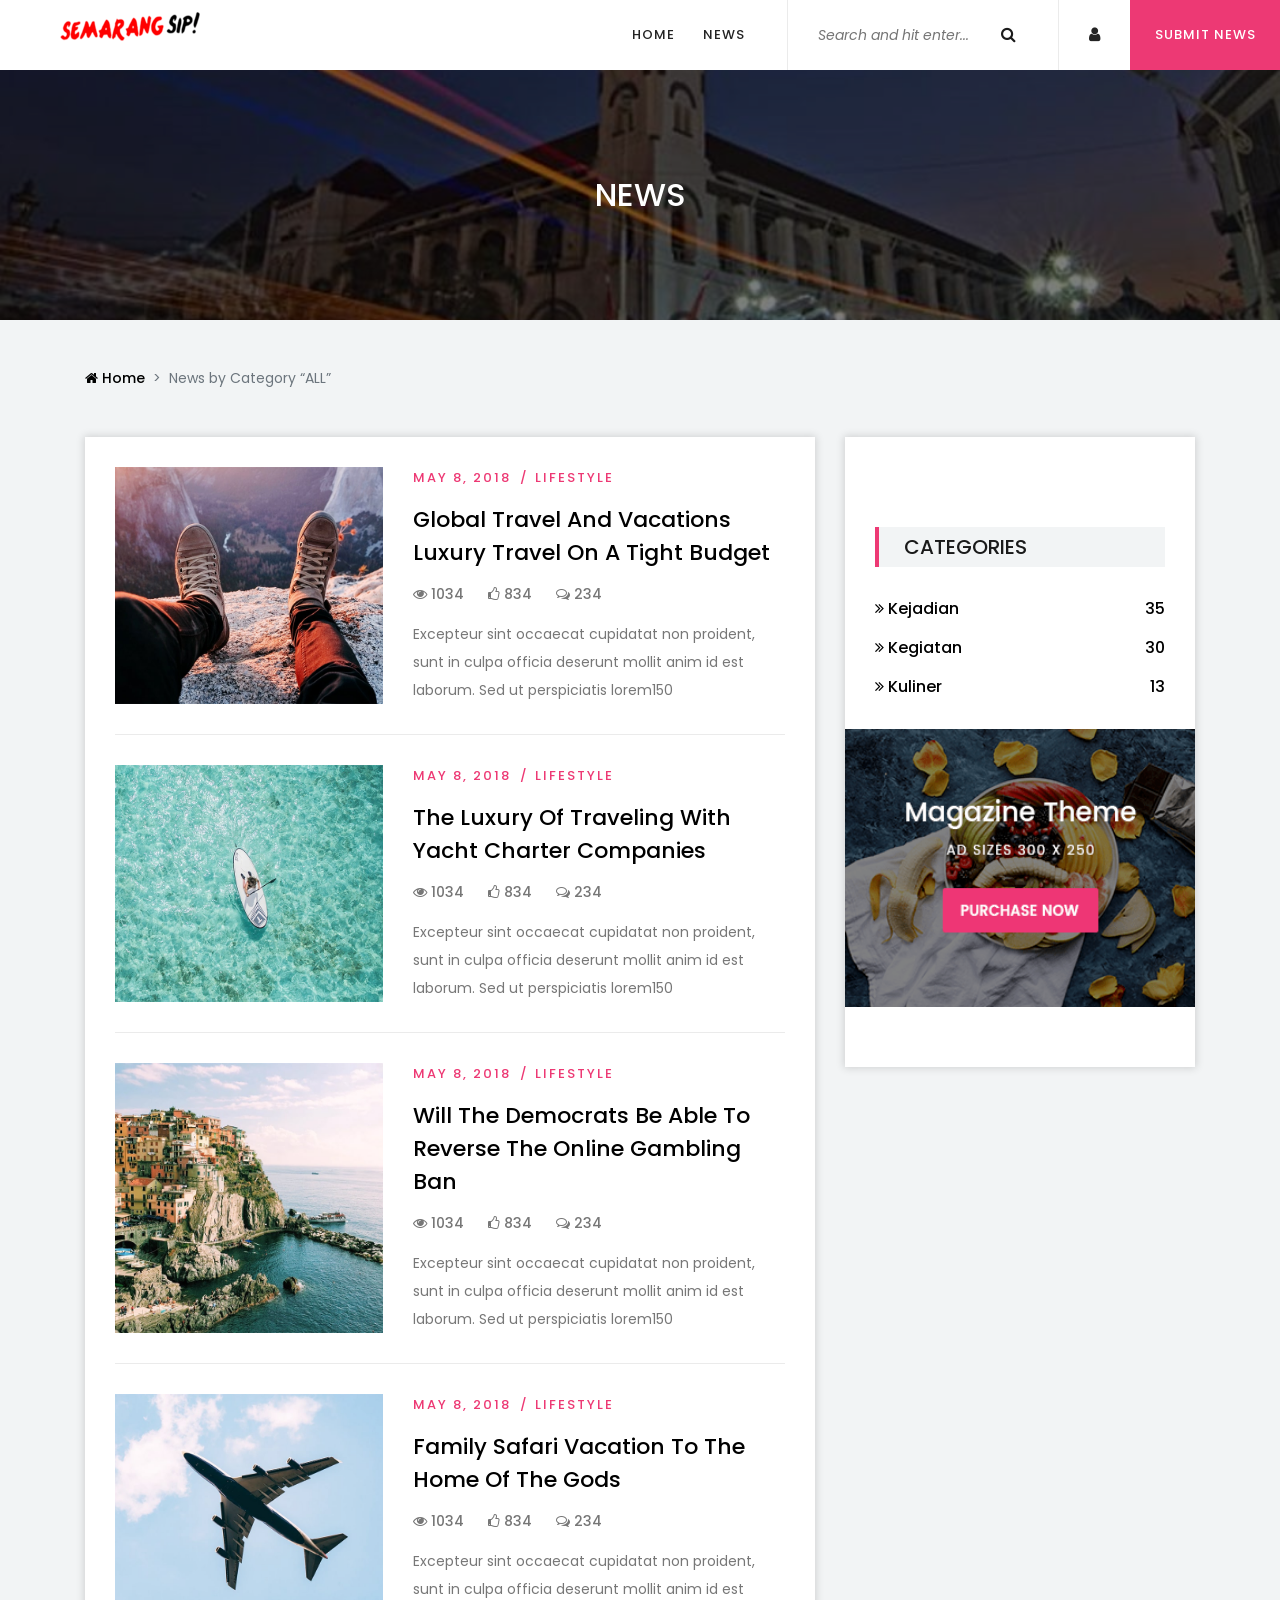
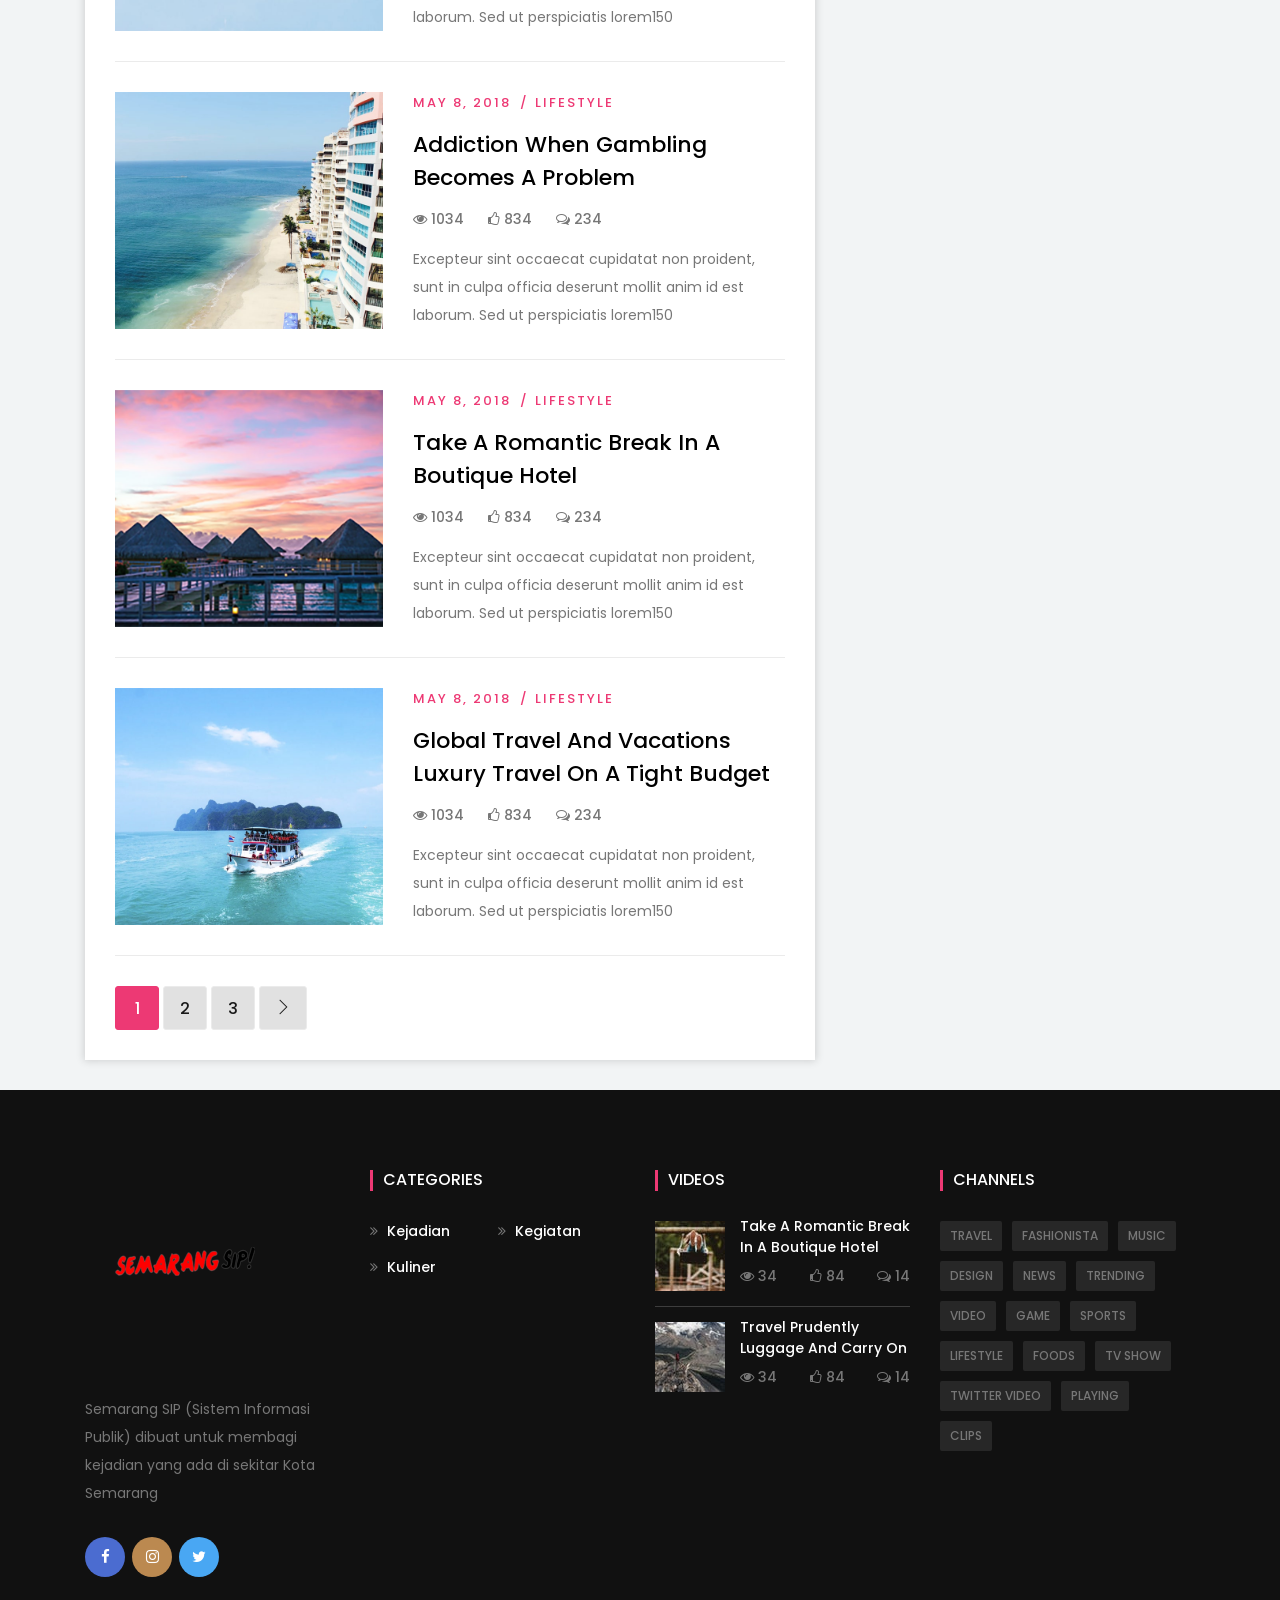
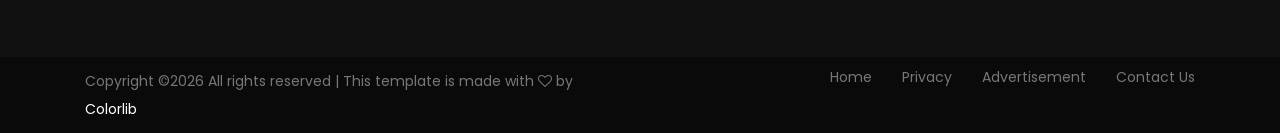
==== commit 951bd552: "Add files via upload" ====
--- a/archive.html
+++ b/archive.html
@@ -59,8 +59,7 @@
                                 <ul>
                                     <li class="active"><a href="index.html">Home</a></li>
                                     <li><a href="archive.html">News</a></li>
-                                    <li><a href="#">About</a></li>
-                                    <li><a href="#">Contact</a></li>
+                                    <!--<li><a href="profile.html">Profile</a></li>-->
                                 </ul>
                             </div>
                             <!-- Nav End -->
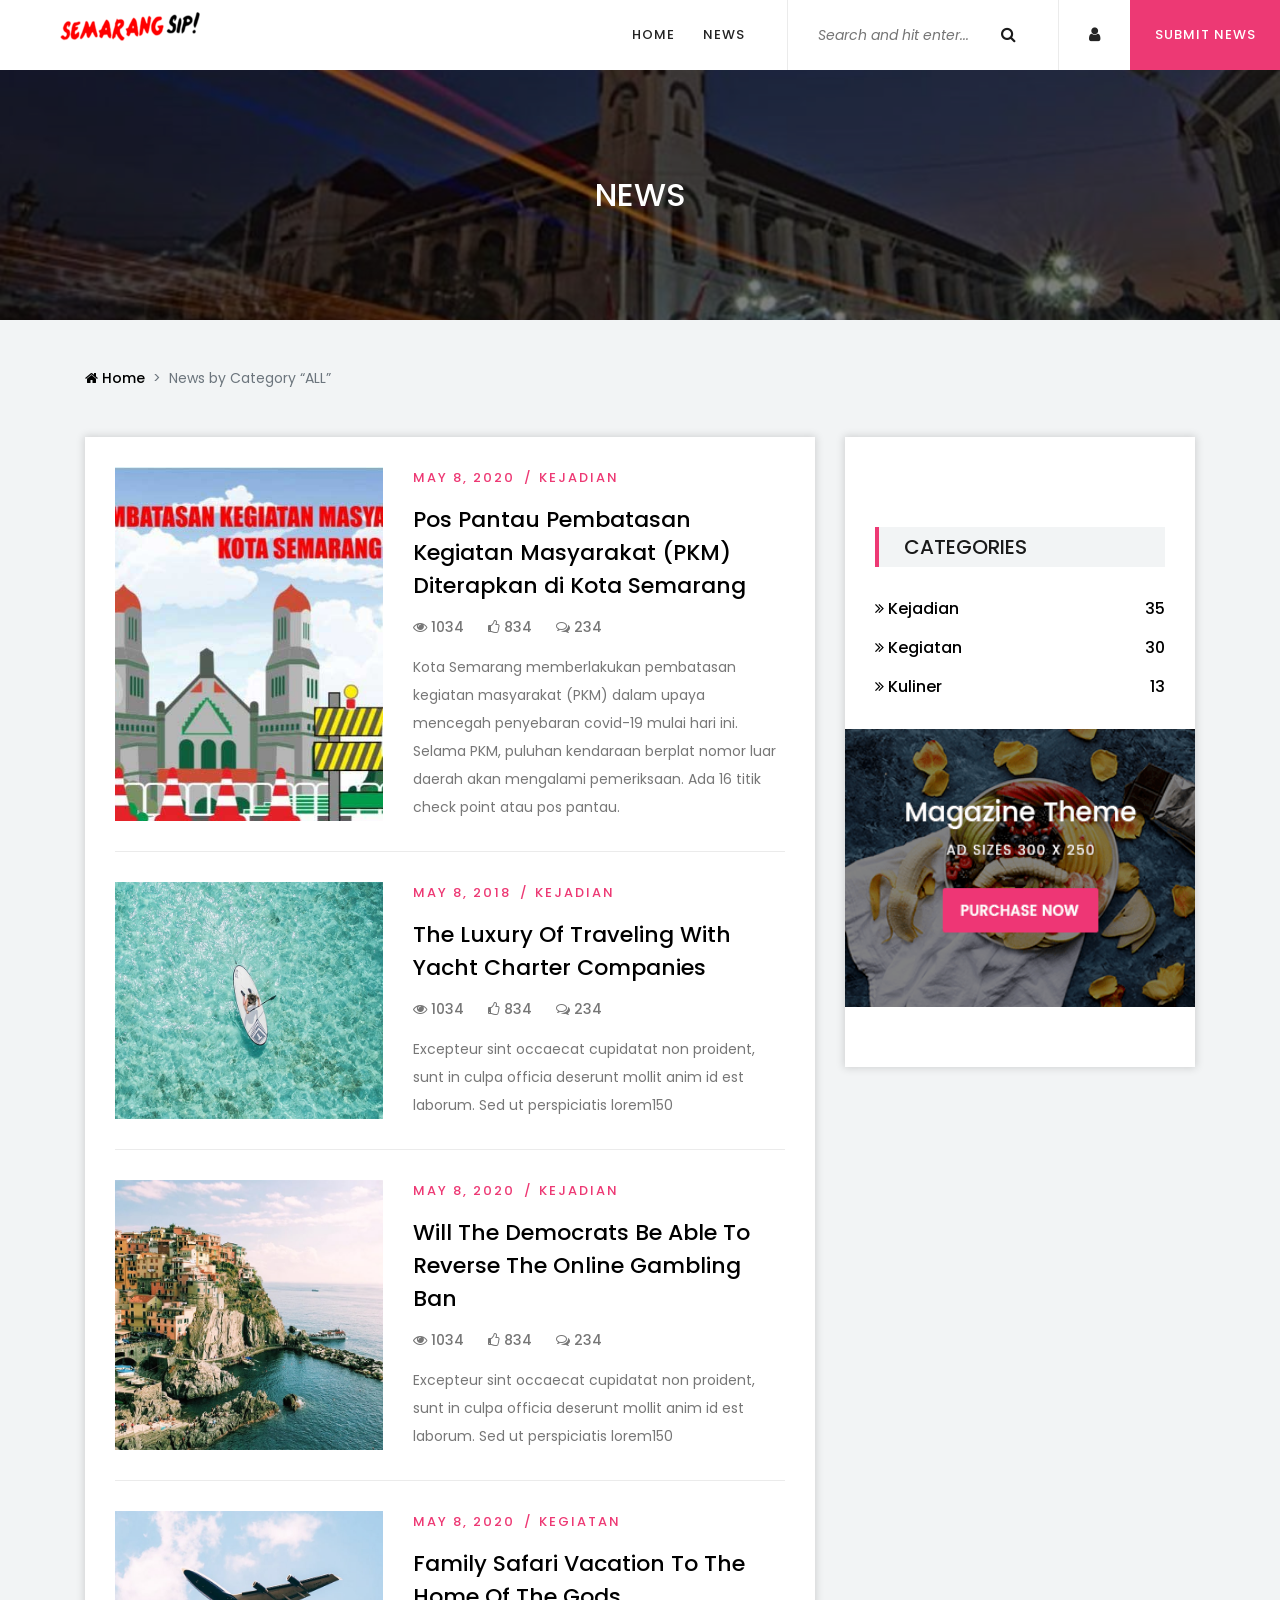
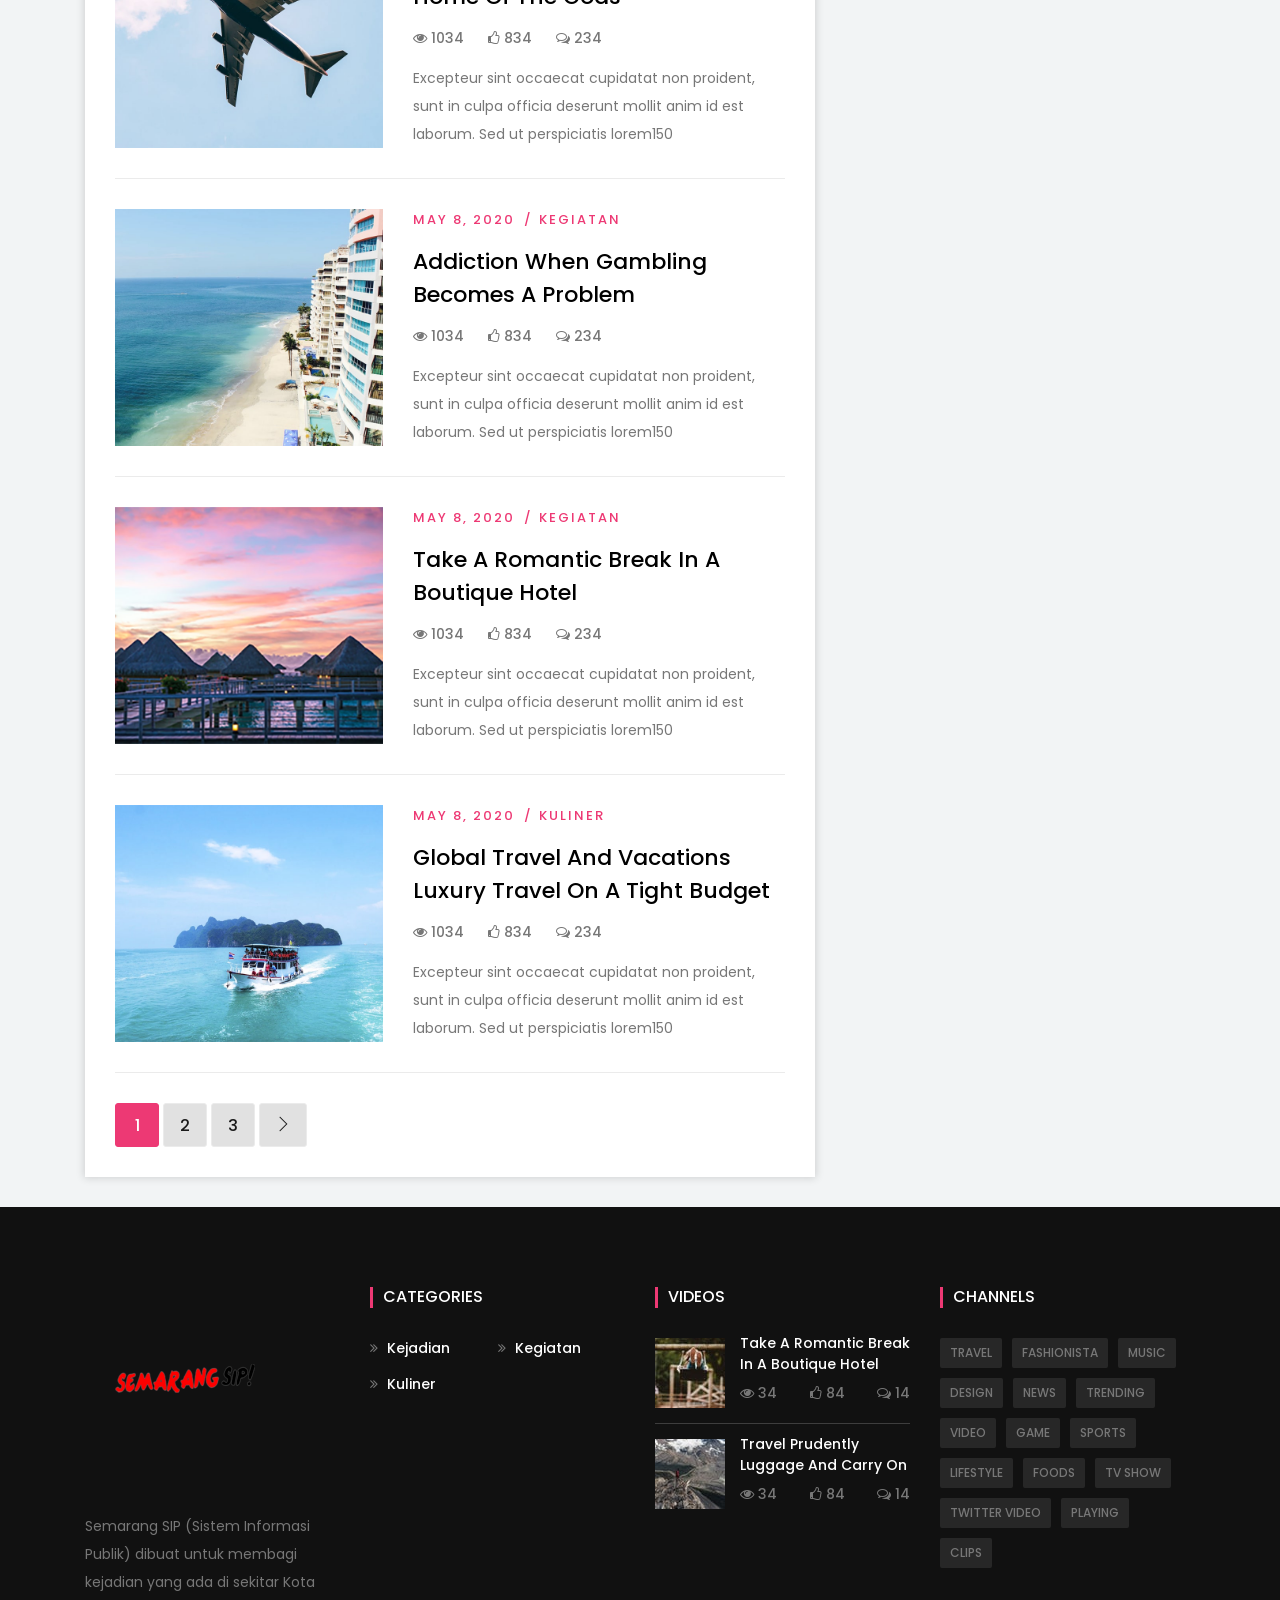
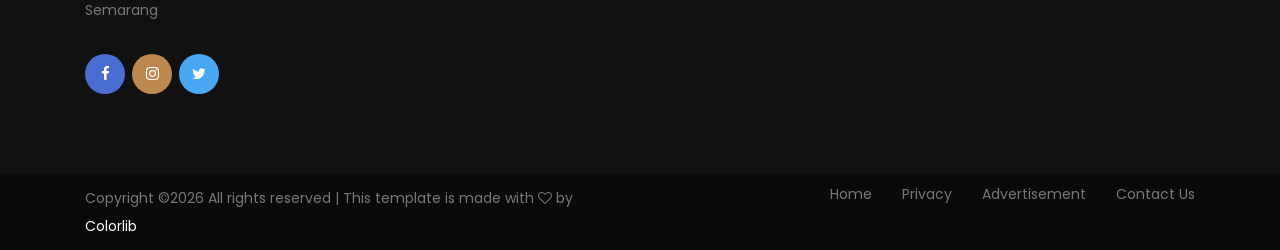
==== commit 2b4c7fc3: "Add files via upload" ====
--- a/archive.html
+++ b/archive.html
@@ -126,7 +126,31 @@
                         <!-- Single Catagory Post -->
                         <div class="single-catagory-post d-flex flex-wrap">
                             <!-- Thumbnail -->
-                            <div class="post-thumbnail bg-img" style="background-image: url(img/bg-img/42.jpg);">
+                            <div class="post-thumbnail bg-img" style="background-image: url(img/bg-img/kegiatan.jpg);">
+                                <a href="single-post.html"></a>
+                            </div>
+
+                            <!-- Post Contetnt -->
+                            <div class="post-content">
+                                <div class="post-meta">
+                                    <a href="#">MAY 8, 2020</a>
+                                    <a href="archive.html">Kejadian</a>
+                                </div>
+                                <a href="single-post.html" class="post-title">Pos Pantau Pembatasan Kegiatan Masyarakat (PKM) Diterapkan di Kota Semarang</a>
+                                <!-- Post Meta -->
+                                <div class="post-meta-2">
+                                    <a href="#"><i class="fa fa-eye" aria-hidden="true"></i> 1034</a>
+                                    <a href="#"><i class="fa fa-thumbs-o-up" aria-hidden="true"></i> 834</a>
+                                    <a href="#"><i class="fa fa-comments-o" aria-hidden="true"></i> 234</a>
+                                </div>
+                                <p>Kota Semarang memberlakukan pembatasan kegiatan masyarakat (PKM) dalam upaya mencegah penyebaran covid-19 mulai hari ini. Selama PKM, puluhan kendaraan berplat nomor luar daerah akan mengalami pemeriksaan. Ada 16 titik check point atau pos pantau.</p>
+                            </div>
+                        </div>
+
+                        <!-- Single Catagory Post -->
+                        <div class="single-catagory-post d-flex flex-wrap">
+                            <!-- Thumbnail -->
+                            <div class="post-thumbnail bg-img" style="background-image: url(img/bg-img/43.jpg);">
                                 <a href="single-post.html"></a>
                             </div>
 
@@ -134,31 +158,7 @@
                             <div class="post-content">
                                 <div class="post-meta">
                                     <a href="#">MAY 8, 2018</a>
-                                    <a href="archive.html">lifestyle</a>
-                                </div>
-                                <a href="single-post.html" class="post-title">Global Travel And Vacations Luxury Travel On A Tight Budget</a>
-                                <!-- Post Meta -->
-                                <div class="post-meta-2">
-                                    <a href="#"><i class="fa fa-eye" aria-hidden="true"></i> 1034</a>
-                                    <a href="#"><i class="fa fa-thumbs-o-up" aria-hidden="true"></i> 834</a>
-                                    <a href="#"><i class="fa fa-comments-o" aria-hidden="true"></i> 234</a>
-                                </div>
-                                <p>Excepteur sint occaecat cupidatat non proident, sunt in culpa officia deserunt mollit anim id est laborum. Sed ut perspiciatis lorem150</p>
-                            </div>
-                        </div>
-
-                        <!-- Single Catagory Post -->
-                        <div class="single-catagory-post d-flex flex-wrap">
-                            <!-- Thumbnail -->
-                            <div class="post-thumbnail bg-img" style="background-image: url(img/bg-img/43.jpg);">
-                                <a href="single-post.html"></a>
-                            </div>
-
-                            <!-- Post Contetnt -->
-                            <div class="post-content">
-                                <div class="post-meta">
-                                    <a href="#">MAY 8, 2018</a>
-                                    <a href="archive.html">lifestyle</a>
+                                    <a href="archive.html">Kejadian</a>
                                 </div>
                                 <a href="single-post.html" class="post-title">The Luxury Of Traveling With Yacht Charter Companies</a>
                                 <!-- Post Meta -->
@@ -181,8 +181,8 @@
                             <!-- Post Contetnt -->
                             <div class="post-content">
                                 <div class="post-meta">
-                                    <a href="#">MAY 8, 2018</a>
-                                    <a href="archive.html">lifestyle</a>
+                                    <a href="#">MAY 8, 2020</a>
+                                    <a href="archive.html">Kejadian</a>
                                 </div>
                                 <a href="single-post.html" class="post-title">Will The Democrats Be Able To Reverse The Online Gambling Ban</a>
                                 <!-- Post Meta -->
@@ -205,8 +205,8 @@
                             <!-- Post Contetnt -->
                             <div class="post-content">
                                 <div class="post-meta">
-                                    <a href="#">MAY 8, 2018</a>
-                                    <a href="archive.html">lifestyle</a>
+                                    <a href="#">MAY 8, 2020</a>
+                                    <a href="archive.html">Kegiatan</a>
                                 </div>
                                 <a href="single-post.html" class="post-title">Family Safari Vacation To The Home Of The Gods</a>
                                 <!-- Post Meta -->
@@ -229,8 +229,8 @@
                             <!-- Post Contetnt -->
                             <div class="post-content">
                                 <div class="post-meta">
-                                    <a href="#">MAY 8, 2018</a>
-                                    <a href="archive.html">lifestyle</a>
+                                    <a href="#">MAY 8, 2020</a>
+                                    <a href="archive.html">Kegiatan</a>
                                 </div>
                                 <a href="single-post.html" class="post-title">Addiction When Gambling Becomes A Problem</a>
                                 <!-- Post Meta -->
@@ -253,8 +253,8 @@
                             <!-- Post Contetnt -->
                             <div class="post-content">
                                 <div class="post-meta">
-                                    <a href="#">MAY 8, 2018</a>
-                                    <a href="archive.html">lifestyle</a>
+                                    <a href="#">MAY 8, 2020</a>
+                                    <a href="archive.html">Kegiatan</a>
                                 </div>
                                 <a href="single-post.html" class="post-title">Take A Romantic Break In A Boutique Hotel</a>
                                 <!-- Post Meta -->
@@ -277,8 +277,8 @@
                             <!-- Post Contetnt -->
                             <div class="post-content">
                                 <div class="post-meta">
-                                    <a href="#">MAY 8, 2018</a>
-                                    <a href="archive.html">lifestyle</a>
+                                    <a href="#">MAY 8, 2020</a>
+                                    <a href="archive.html">Kuliner</a>
                                 </div>
                                 <a href="video-post.html" class="post-title">Global Travel And Vacations Luxury Travel On A Tight Budget</a>
                                 <!-- Post Meta -->
